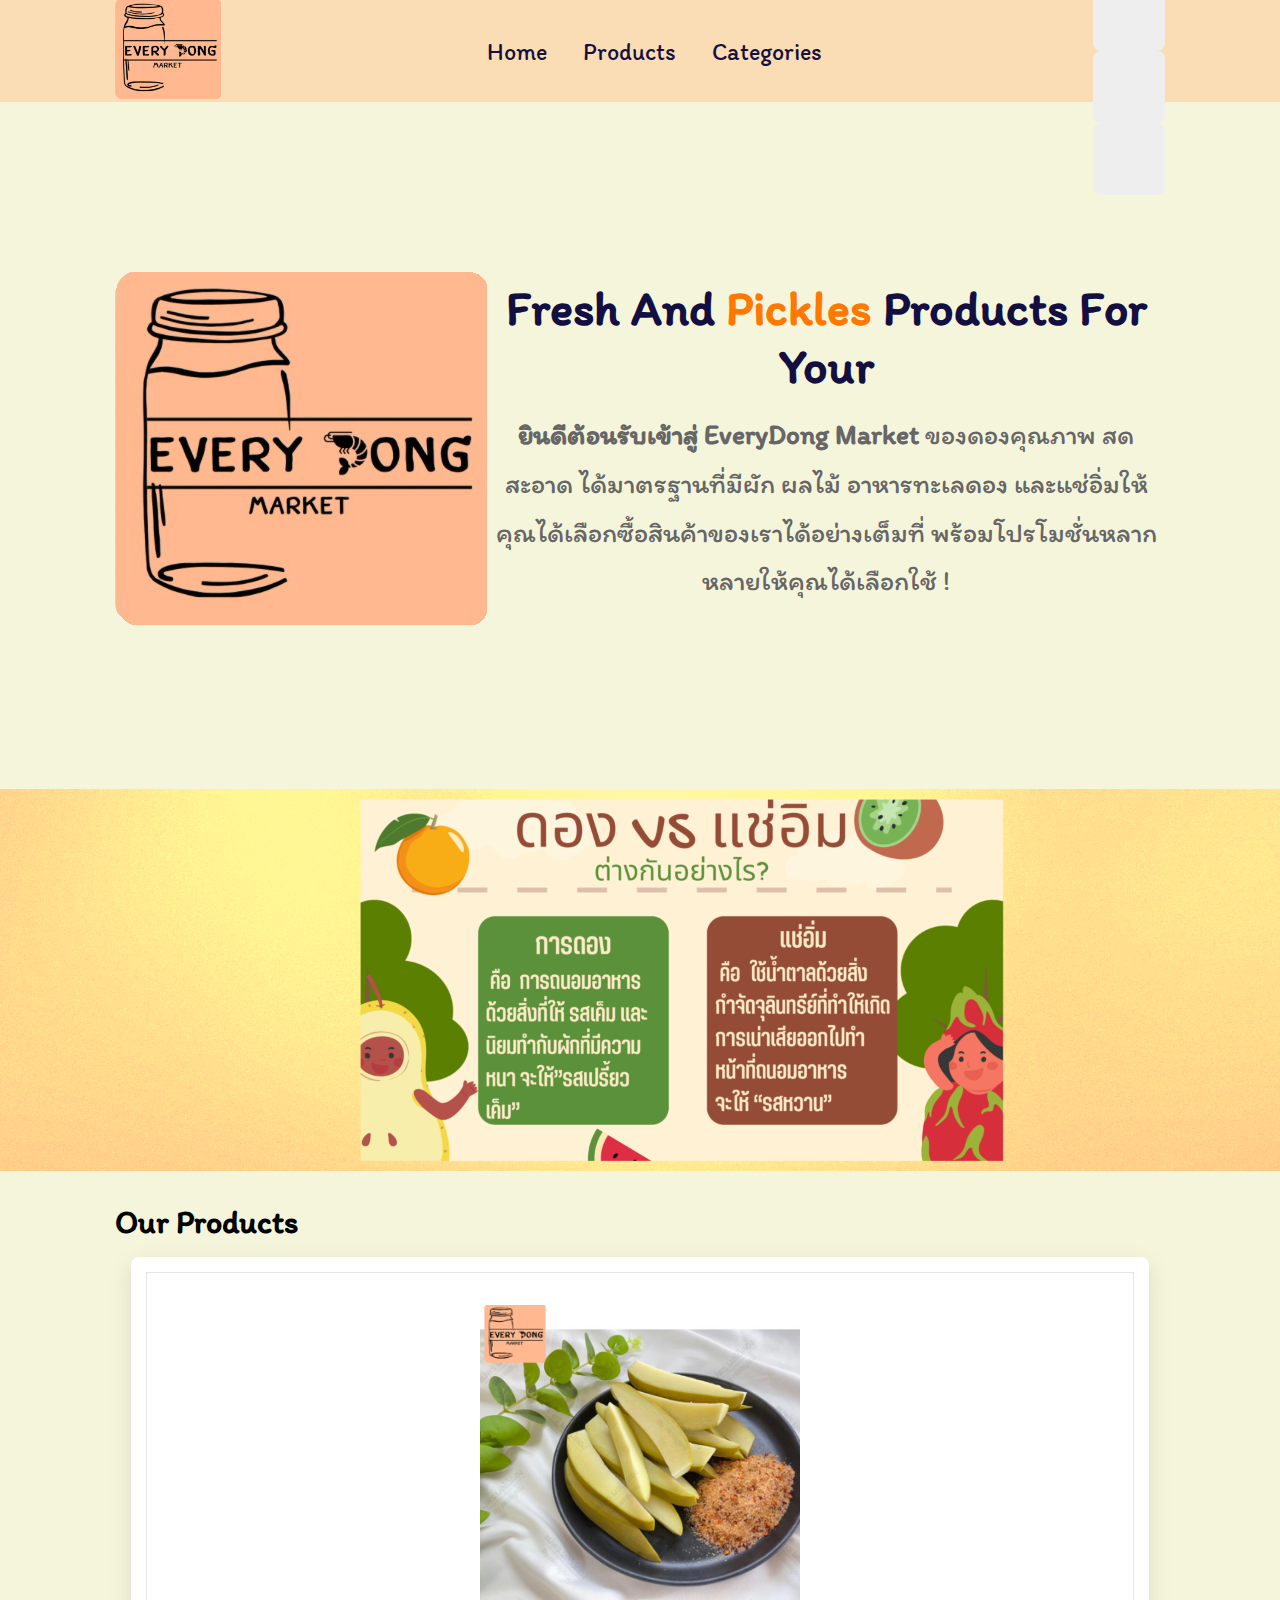
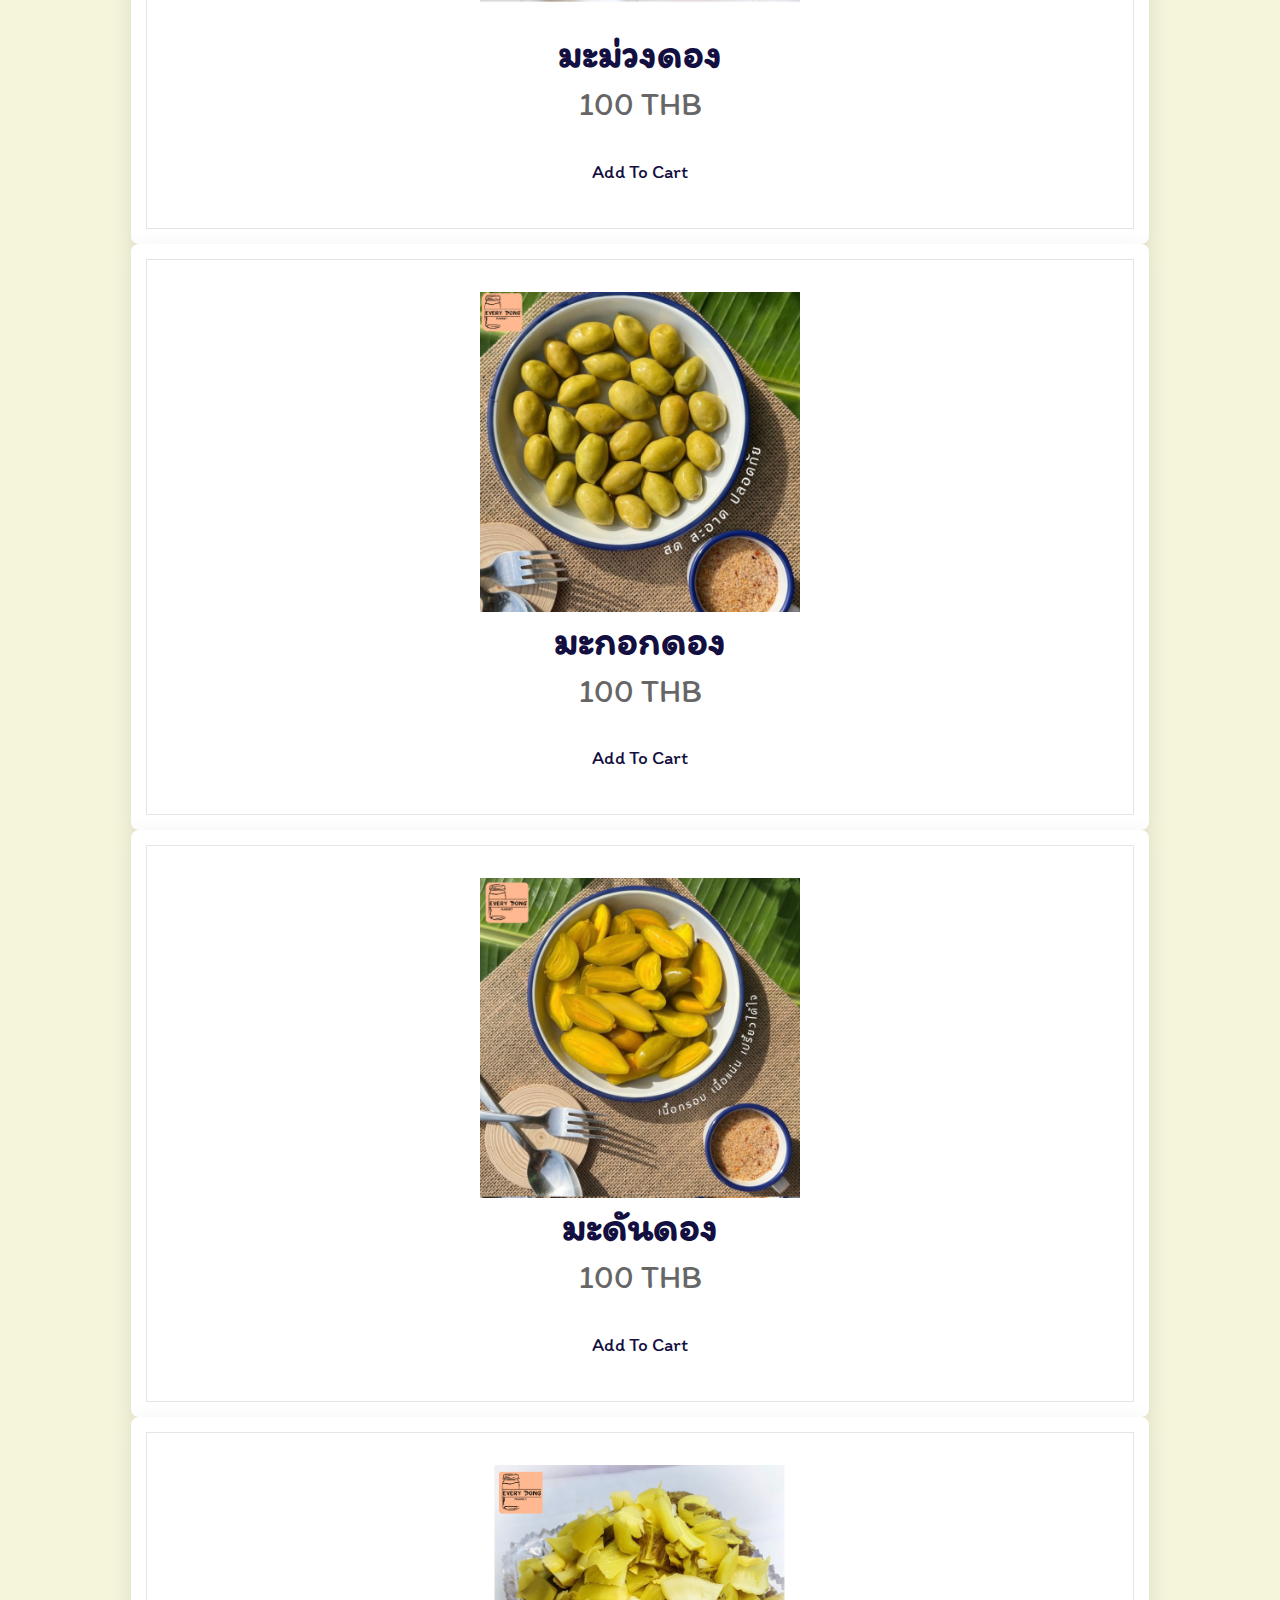
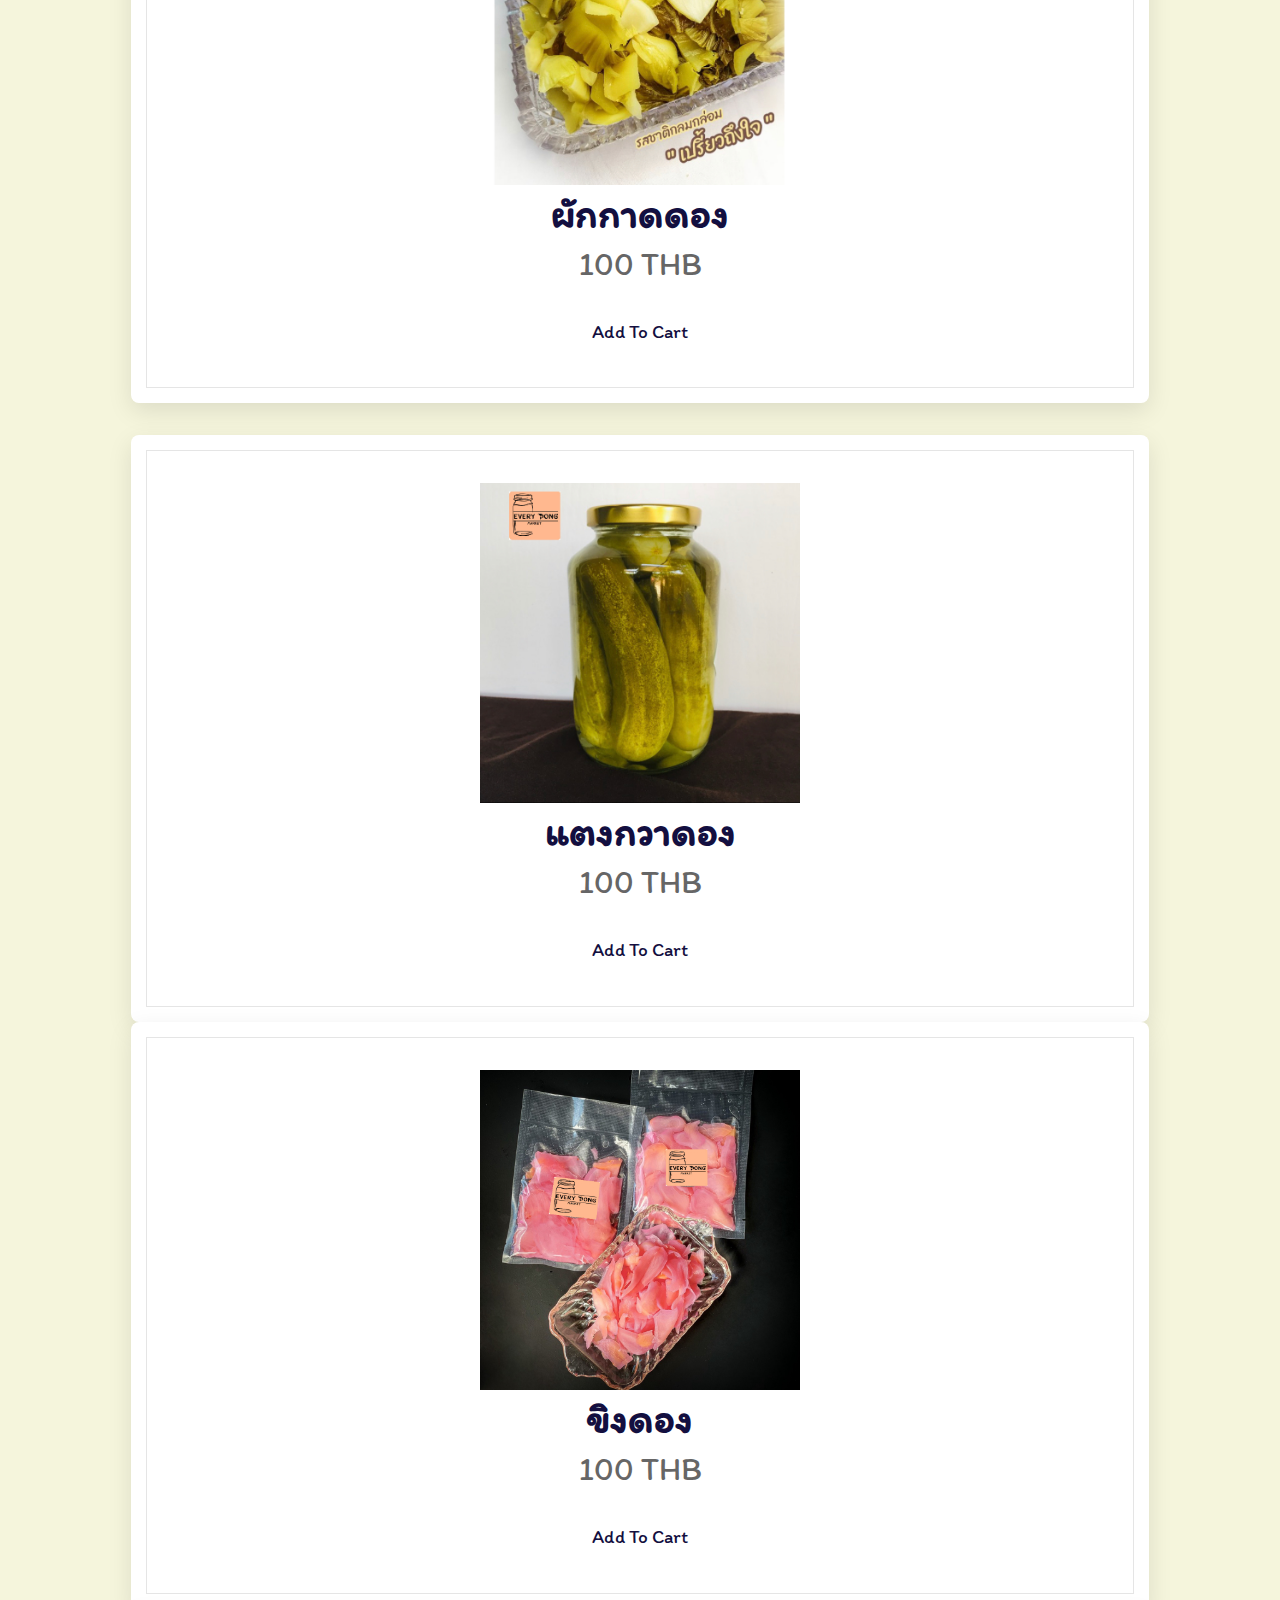
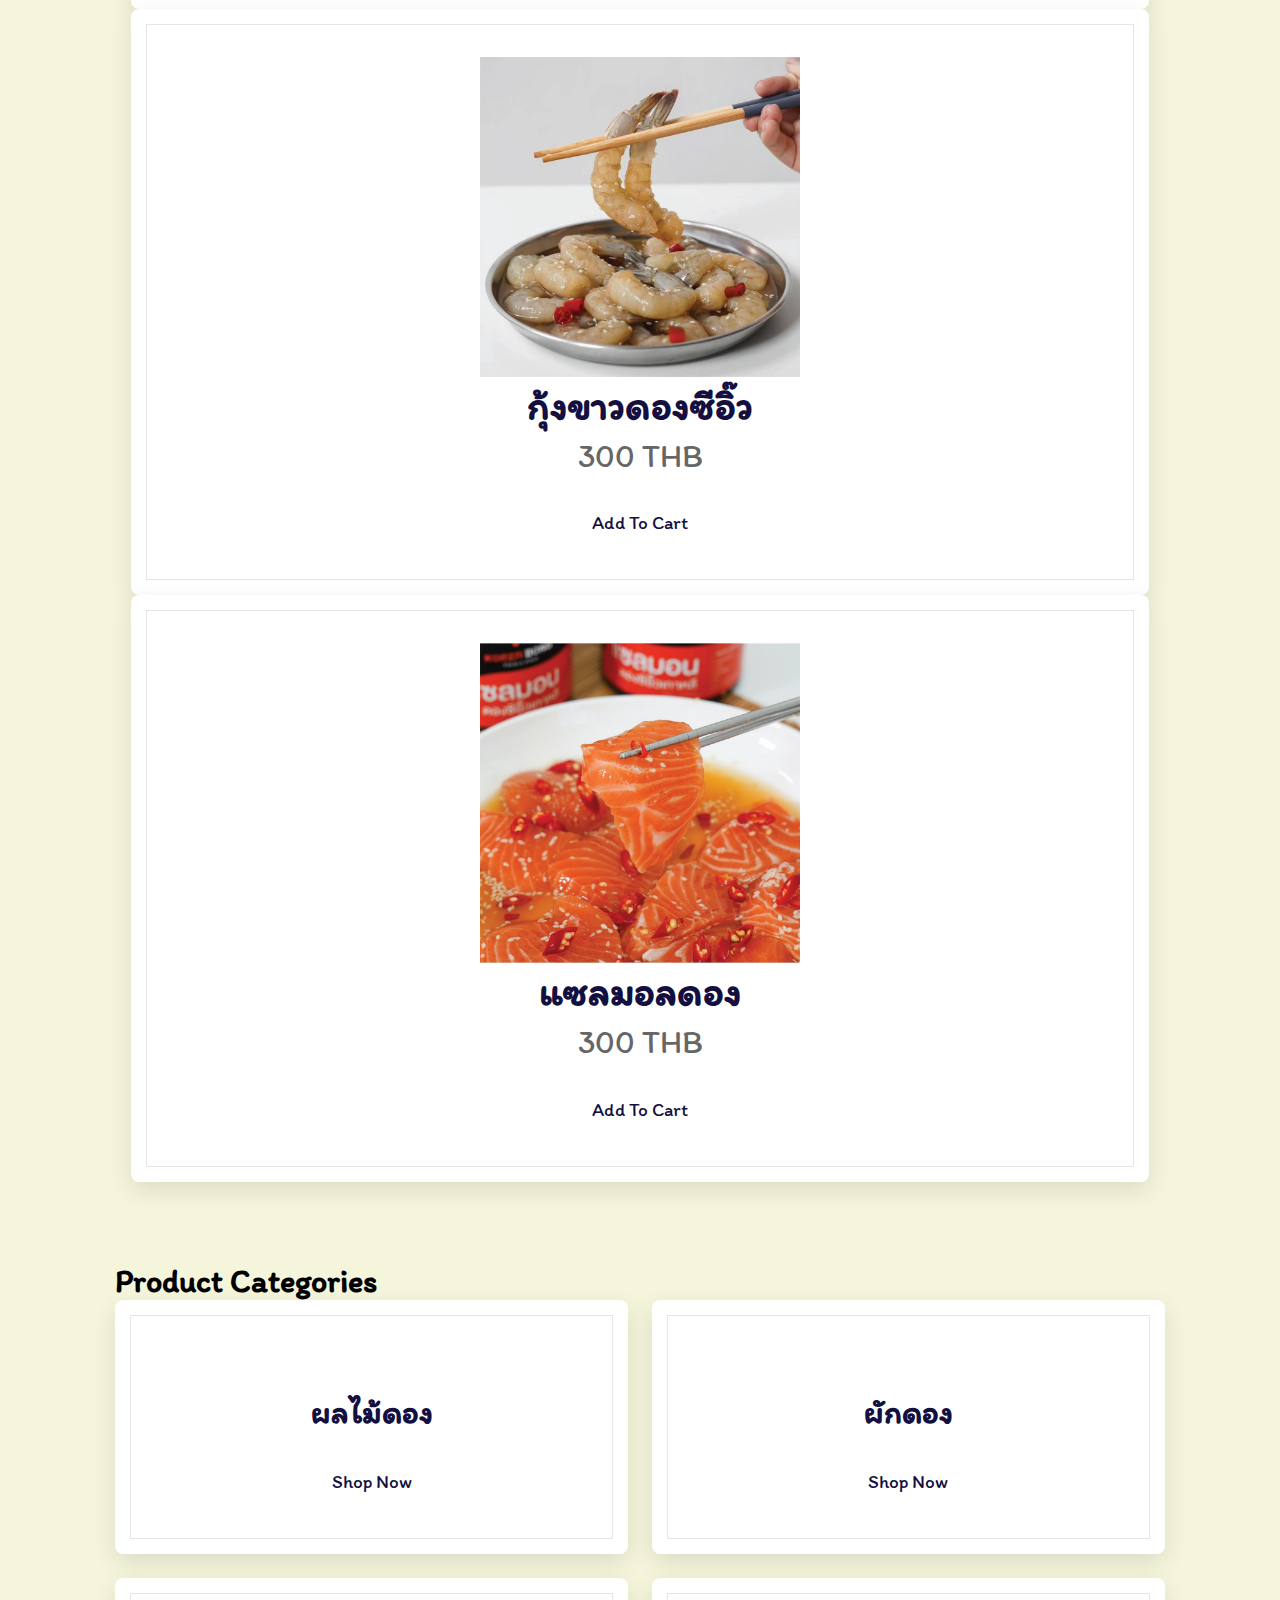
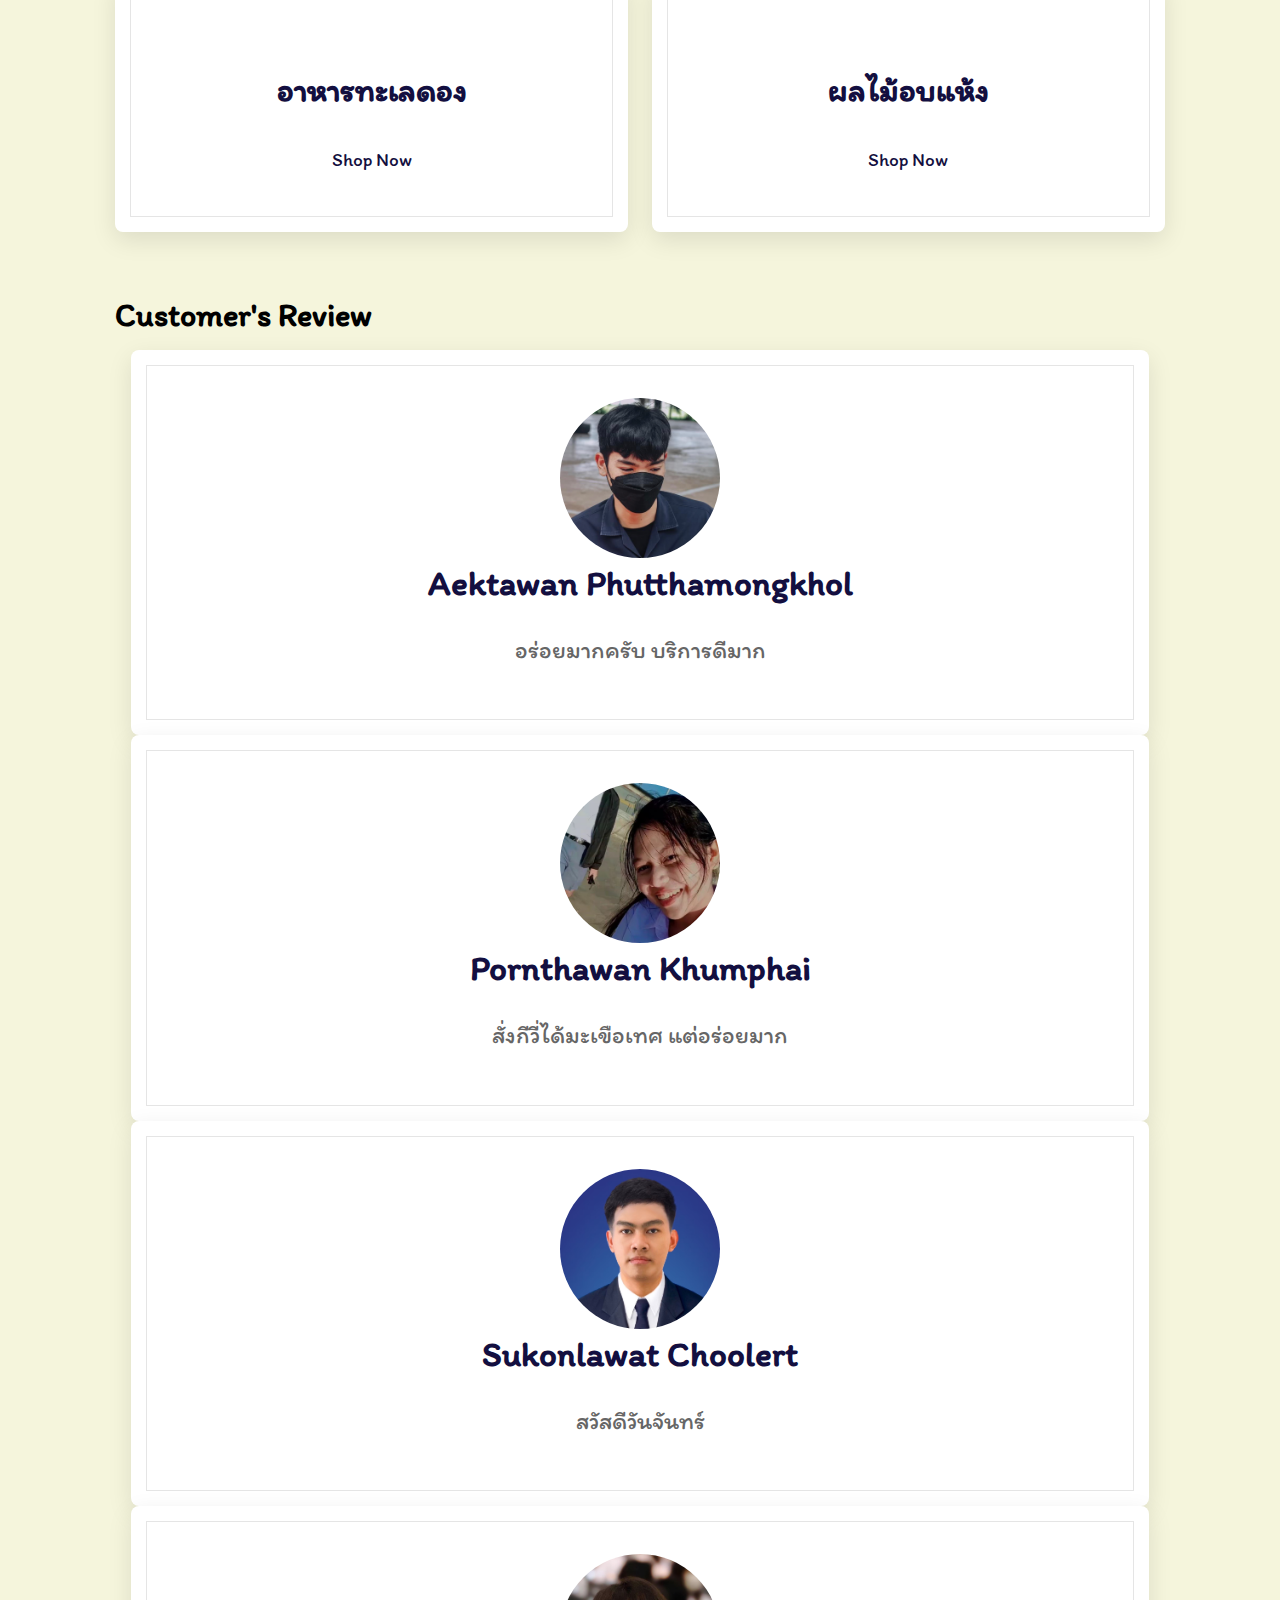
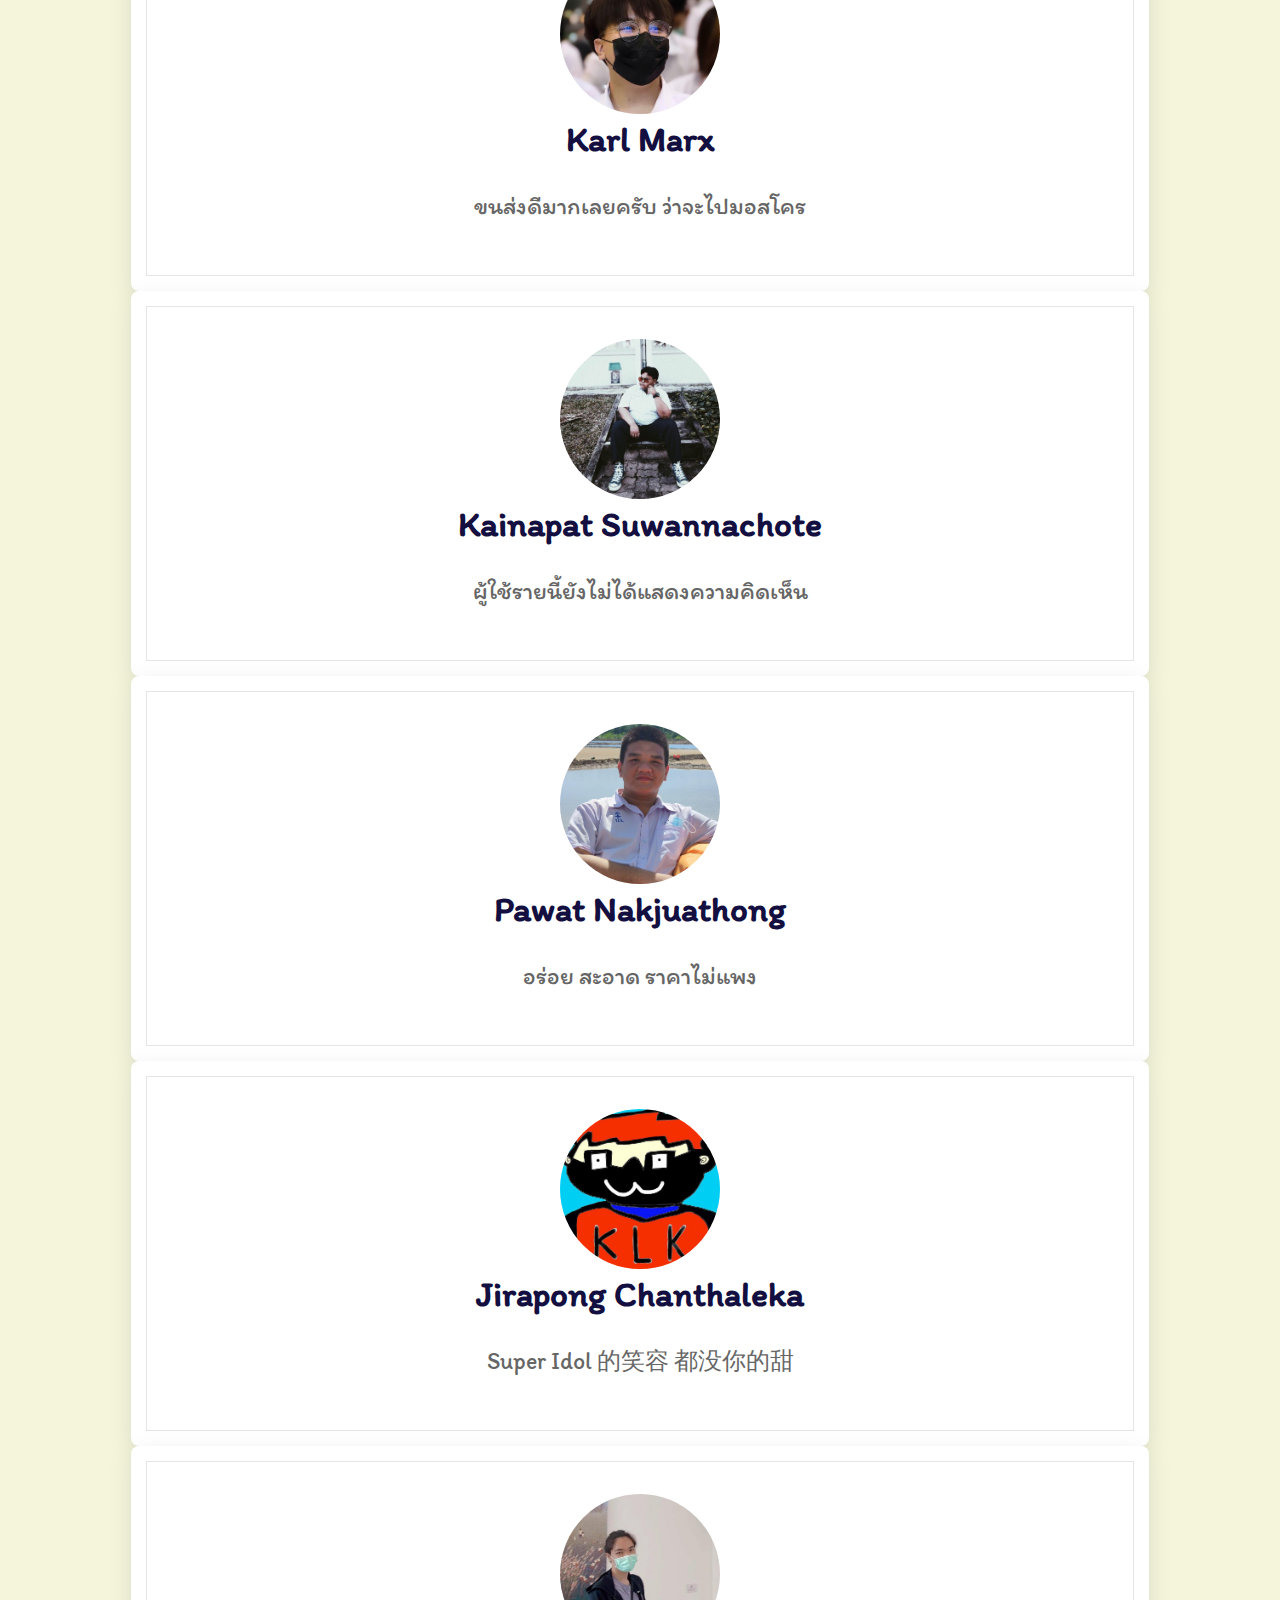
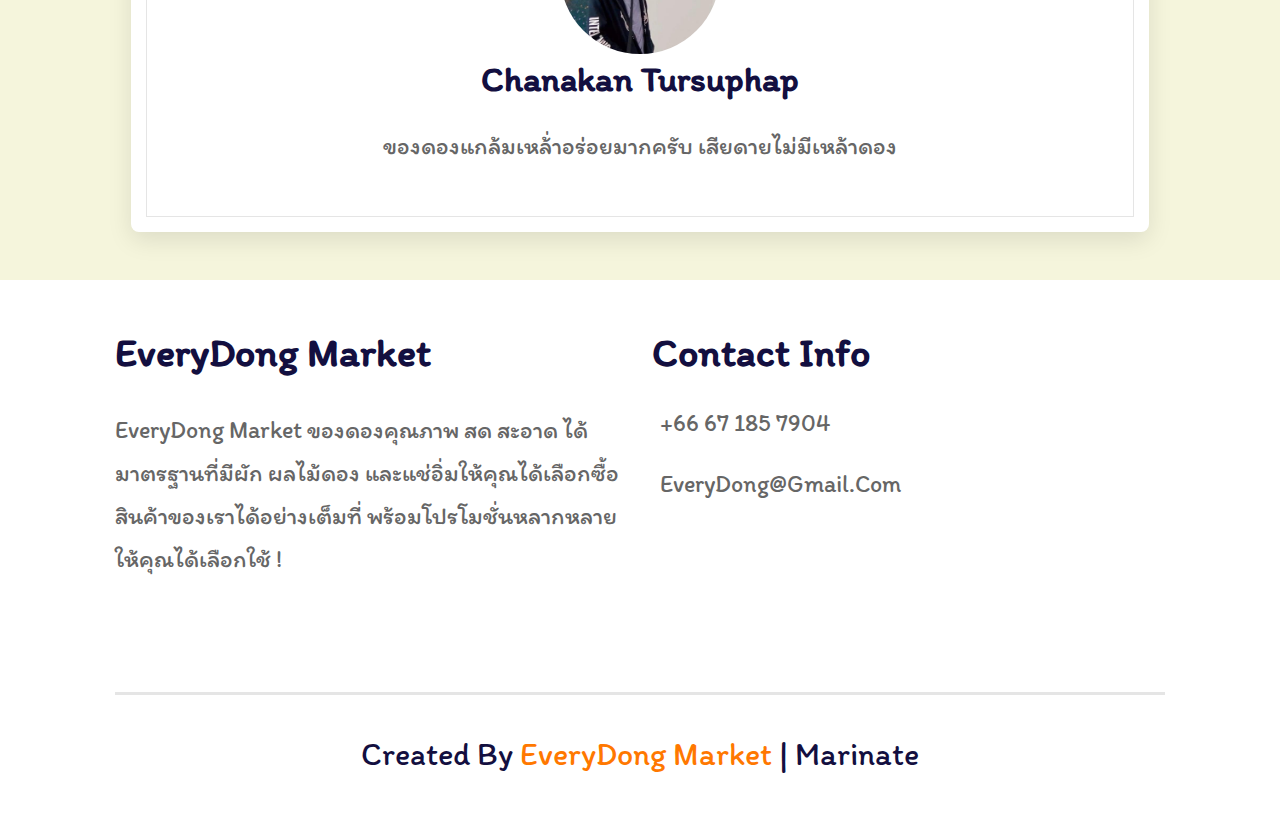
==== index.html @ 7a334ad2 "Add files via upload" ====
<!DOCTYPE html>
<html lang="en">

<head>
    <meta charset="UTF-8">
    <meta http-equiv="X-UA-Compatible" content="IE=edge">
    <meta name="viewport" content="width=device-width, initial-scale=1.0">
    <title>EveryDong</title>
    <link rel="stylesheet" href="https://unpkg.com/swiper@7/swiper-bundle.min.css" />
    <link rel="icon" href="image/logo.png" type="image/x-icon">

    <!--Font-->
    <link rel="preconnect" href="https://fonts.googleapis.com">
    <link rel="preconnect" href="https://fonts.gstatic.com" crossorigin>
    <link href="https://fonts.googleapis.com/css2?family=Itim&display=swap" rel="stylesheet">
    <link rel="stylesheet" href="https://cdnjs.cloudflare.com/ajax/libs/font-awesome/6.2.0/css/all.min.css"
        integrity="sha512-xh6O/CkQoPOWDdYTDqeRdPCVd1SpvCA9XXcUnZS2FmJNp1coAFzvtCN9BmamE+4aHK8yyUHUSCcJHgXloTyT2A=="
        crossorigin="anonymous" referrerpolicy="no-referrer" />


    <!--css-->
    <link rel="stylesheet" href="asset/mystyle.css" />
</head>

<body>

    <!--header-->
    <header class="header">
        <a href="index.html"><img src="image/logo.png" alt="Logo" height="100px"></a>
        <nav class="navbar">
            <a href="index.html">home</a>
            <a href="#products">products</a>
            <a href="#categories">categories</a>
        </nav>
        <div class="icons">
            <div class="fas fa-bars" id="menu-btn"></div>
            <div class="fas fa-search" id="search-btn"></div>
            <div class="fas fa-shopping-cart" id="cart-btn"></div>
            <div class="fas fa-user" id="login-btn"></div>
        </div>

        <form action="" class="search-form">
            <input type="search" id="search-box" placeholder="search here...">
            <label for="search-box" class="fas fa-search"></label>
        </form>

        <div class="shopping-cart">
            <div class="box">
                <i class="fas fa-trash"></i>
                <img src="image/cart-img-1.png" alt="">
                <div class="content">
                    <h3>ขิงดอง</h3>
                    <span class="price">100 THB</span>
                    <span class="quantity">qty : 1</span>
                </div>
            </div>
            <div class="box">
                <i class="fas fa-trash"></i>
                <img src="image/cart-img-2.png" alt="">
                <div class="content">
                    <h3>แซลมอนดอง</h3>
                    <span class="price">300 THB</span>
                    <span class="quantity">qty : 3</span>
                </div>
            </div>
            <div class="box">
                <i class="fas fa-trash"></i>
                <img src="image/cart-img-3.png" alt="">
                <div class="content">
                    <h3>ส้ม</h3>
                    <span class="price">100 THB</span>
                    <span class="quantity">qty : 2</span>
                </div>
            </div>
            <div class="total"> total : 1200 THB</div>
            <a href="checkout.html" class="btn modal" style="font-size: 1.5vw;">checkout</a>
        </div>

<!-- features section ends -->
        <form action="" class="login-form">
            <h3>login now</h3>
            <input type="email" placeholder="your email" class="box">
            <input type="password" placeholder="your password" class="box">
            <p>forget your password <a href="#">click here</a></p>
            <p>don't have an account <a href="#">create now</a></p>
            <input type="submit" value="login now" class="btn" style="font-size: 1.5vw;">
        </form>
    </header>

    <!-- header section ends -->

    <!-- home section starts  -->
    

    <section class="home" id="home">

        <div align="center">
            <a class="image featured" >
                <img src="image/logo.png" alt="" />
            </a>
        </div>
        <div class="content">
            <h3>fresh and <span>pickles</span> products for your</h3>
            <p><strong>ยินดีต้อนรับเข้าสู่ EveryDong Market</strong> ของดองคุณภาพ สด สะอาด ได้มาตรฐานที่มีผัก ผลไม้ อาหารทะเลดอง และแช่อิ่มให้คุณได้เลือกซื้อสินค้าของเราได้อย่างเต็มที่ พร้อมโปรโมชั่นหลากหลายให้คุณได้เลือกใช้ !</p> 
        
        </div>

        

    </section>
    <img class="banner1" src="image/banner1.PNG" alt="">

    
    
    <!-- home section ends -->

    <!-- products section starts  -->

    <section class="products" id="products">

        <h1 class="heading"> our <span>products</span> </h1>

        <div class="swiper product-slider">

            <div class="swiper-wrapper">

                <div class="swiper-slide box">
                    <img src="image/1_1.PNG" alt="">
                    <h3>มะม่วงดอง</h3>
                    <div class="price">100 THB</div>
                    <div class="stars">
                        <i class="fas fa-star"></i>
                        <i class="fas fa-star"></i>
                        <i class="fas fa-star"></i>
                        <i class="fas fa-star"></i>
                        <i class="fas fa-star-half-alt"></i>
                    </div>
                    <a href="#" class="btn" style="font-size: 1.5vw;">add to cart</a>
                </div>

                <div class="swiper-slide box">
                    <img src="image/1_5.PNG" alt="">
                    <h3>มะกอกดอง</h3>
                    <div class="price">100 THB </div>
                    <div class="stars">
                        <i class="fas fa-star"></i>
                        <i class="fas fa-star"></i>
                        <i class="fas fa-star"></i>
                        <i class="fas fa-star"></i>
                        <i class="fas fa-star-half-alt"></i>
                    </div>
                    <a href="#" class="btn" style="font-size: 1.5vw;">add to cart</a>
                </div>

                <div class="swiper-slide box">
                    <img src="image/1_6.PNG" alt="">
                    <h3>มะดันดอง</h3>
                    <div class="price"> 100 THB </div>
                    <div class="stars">
                        <i class="fas fa-star"></i>
                        <i class="fas fa-star"></i>
                        <i class="fas fa-star"></i>
                        <i class="fas fa-star"></i>
                        <i class="fas fa-star-half-alt"></i>
                    </div>
                    <a href="#" class="btn" style="font-size: 1.5vw;">add to cart</a>
                </div>

                <div class="swiper-slide box">
                    <img src="image/2_1.png" alt="">
                    <h3>ผักกาดดอง</h3>
                    <div class="price"> 100 THB </div>
                    <div class="stars">
                        <i class="fas fa-star"></i>
                        <i class="fas fa-star"></i>
                        <i class="fas fa-star"></i>
                        <i class="fas fa-star"></i>
                        <i class="fas fa-star-half-alt"></i>
                    </div>
                    <a href="#" class="btn" style="font-size: 1.5vw;">add to cart</a>
                </div>

            </div>

        </div>

        <div class="swiper product-slider">

            <div class="swiper-wrapper">

                <div class="swiper-slide box">
                    <img src="image/2_2.png" alt="">
                    <h3>แตงกวาดอง</h3>
                    <div class="price"> 100 THB </div>
                    <div class="stars">
                        <i class="fas fa-star"></i>
                        <i class="fas fa-star"></i>
                        <i class="fas fa-star"></i>
                        <i class="fas fa-star"></i>
                        <i class="fas fa-star-half-alt"></i>
                    </div>
                    <a href="#" class="btn" style="font-size: 1.5vw;">add to cart</a>
                </div>

                <div class="swiper-slide box">
                    <img src="image/2_4.png" alt="">
                    <h3>ขิงดอง</h3>
                    <div class="price"> 100 THB</div>
                    <div class="stars">
                        <i class="fas fa-star"></i>
                        <i class="fas fa-star"></i>
                        <i class="fas fa-star"></i>
                        <i class="fas fa-star"></i>
                        <i class="fas fa-star-half-alt"></i>
                    </div>
                    <a href="#" class="btn" style="font-size: 1.5vw;">add to cart</a>
                </div>

                <div class="swiper-slide box">
                    <img src="image/3_1.png" alt="">
                    <h3>กุ้งขาวดองซีอิ๊ว</h3>
                    <div class="price"> 300 THB </div>
                    <div class="stars">
                        <i class="fas fa-star"></i>
                        <i class="fas fa-star"></i>
                        <i class="fas fa-star"></i>
                        <i class="fas fa-star"></i>
                        <i class="fas fa-star-half-alt"></i>
                    </div>
                    <a href="#" class="btn" style="font-size: 1.5vw;">add to cart</a>
                </div>

                <div class="swiper-slide box">
                    <img src="image/3_2.png" alt="">
                    <h3>แซลมอลดอง</h3>
                    <div class="price"> 300 THB </div>
                    <div class="stars">
                        <i class="fas fa-star"></i>
                        <i class="fas fa-star"></i>
                        <i class="fas fa-star"></i>
                        <i class="fas fa-star"></i>
                        <i class="fas fa-star-half-alt"></i>
                    </div>
                    <a href="#" class="btn" style="font-size: 1.5vw;">add to cart</a>
                </div>

            </div>

        </div>


    </section>
    <!-- products section ends -->

    <!-- categories section starts  -->

    <section class="categories" id="categories">

        <h1 class="heading"> product <span>categories</span> </h1>

        <div class="box-container">

            <div class="box">
                <img src="image/cat-1.png" alt="">
                <h3>ผลไม้ดอง</h3>
                <a href="pickled fruit.html" class="btn" style="font-size: 1.5vw;">shop now</a>
            </div>

            <div class="box">
                <img src="image/cat-2.png" alt="">
                <h3>ผักดอง</h3>
                <a href="picklesss.html" class="btn" style="font-size: 1.5vw;">shop now</a>
            </div>

            <div class="box">
                <img src="image/cat-3.png" alt="">
                <h3>อาหารทะเลดอง</h3>
                <a href="seafood.html" class="btn" style="font-size: 1.5vw;">shop now</a>
            </div>

            <div class="box">
                <img src="image/cat-4.png" alt="">
                <h3>ผลไม้อบแห้ง</h3>
                <a href="dried fruit.html" class="btn" style="font-size: 1.5vw;">shop now</a>
            </div>

        </div>

    </section>
    <!-- review section starts  -->

<section class="review" id="review">

    <h1 class="heading"> customer's <span>review</span> </h1>

    <div class="swiper review-slider">

        <div class="swiper-wrapper">

            <div class="swiper-slide box">
                <img src="image/aekta.PNG" alt="">
                <h3>Aektawan Phutthamongkhol</h3>
                <p>อร่อยมากครับ บริการดีมาก</p>
                
                <div class="stars">
                    <i class="fas fa-star"></i>
                    <i class="fas fa-star"></i>
                    <i class="fas fa-star"></i>
                    <i class="fas fa-star"></i>
                    <i class="fas fa-star"></i>
                </div>
            </div>

            <div class="swiper-slide box">
                <img src="image/porntha.PNG" alt="">
                <h3>Pornthawan Khumphai</h3>
                <p>สั่งกีวี่ได้มะเขือเทศ แต่อร่อยมาก</p>
                
                <div class="stars">
                    <i class="fas fa-star"></i>
                    <i class="fas fa-star"></i>
                    <i class="fas fa-star"></i>
                    <i class="fas fa-star"></i>
                    <i class="fas fa-star-half-alt"></i>
                </div>
            </div>

            <div class="swiper-slide box">
                <img src="image/sukon.PNG" alt="">
                <h3>Sukonlawat Choolert</h3>
                <p>สวัสดีวันจันทร์</p>
                
                <div class="stars">
                    <i class="fas fa-star"></i>
                    <i class="fas fa-star"></i>
                    <i class="fas fa-star"></i>
                    <i class="fas fa-star"></i>
                    <i class="fas fa-star-half-alt"></i>
                </div>
            </div>

            <div class="swiper-slide box">
                <img src="image/first.PNG" alt="">
                <h3>Karl Marx</h3>
                <p>ขนส่งดีมากเลยครับ ว่าจะไปมอสโคร</p>
                
                <div class="stars">
                    <i class="fas fa-star"></i>
                    <i class="fas fa-star"></i>
                    <i class="fas fa-star"></i>
                    <i class="fas fa-star"></i>
                    <i class="fas fa-star-half-alt"></i>
                </div>
            </div>

            <div class="swiper-slide box">
                <img src="image/guy.PNG" alt="">
                <h3>Kainapat Suwannachote</h3>
                <p>ผู้ใช้รายนี้ยังไม่ได้แสดงความคิดเห็น</p>
                
                <div class="stars">
                    <i class="fas fa-star"></i>
                    <i class="fas fa-star"></i>
                    <i class="fas fa-star"></i>
                    <i class="fas fa-star"></i>
                    <i class="fas fa-star-half-alt"></i>
                </div>
            </div>
            <div class="swiper-slide box">
                <img src="image/meeeen.PNG" alt="">
                <h3>Pawat Nakjuathong</h3>
                <p>อร่อย สะอาด ราคาไม่แพง </p>
                
                <div class="stars">
                    <i class="fas fa-star"></i>
                    <i class="fas fa-star"></i>
                    <i class="fas fa-star"></i>
                    <i class="fas fa-star"></i>
                    <i class="fas fa-star-half-alt"></i>
                </div>
            </div>
            
            

            <div class="swiper-slide box">
                <img src="image/klk.PNG" alt="">
                <h3>Jirapong Chanthaleka</h3>
                <p>Super idol 的笑容 都没你的甜</p>
                
                <div class="stars">
                    <i class="fas fa-star"></i>
                    <i class="fas fa-star"></i>
                    <i class="fas fa-star"></i>
                    <i class="fas fa-star"></i>
                    <i class="fas fa-star"></i>
                </div>
            </div>
            
            <div class="swiper-slide box">
                <img src="image/pond.PNG" alt="">
                <h3>Chanakan Tursuphap</h3>
                <p>ของดองแกล้มเหล้่าอร่อยมากครับ เสียดายไม่มีเหล้าดอง</p>
                
                <div class="stars">
                    <i class="fas fa-star"></i>
                    <i class="fas fa-star"></i>
                    <i class="fas fa-star"></i>
                    <i class="fas fa-star"></i>
                    <i class="fas fa-star"></i>
                </div>
            </div>

            
            

        </div>

    </div>

</section>

<!-- review section ends -->

    <!-- footer section starts  -->

    <section class="footer">

        <div class="box-container">

            <div class="box">
                <h3> EveryDong Market <i class="fas fa-shopping-basket"></i> </h3>
                <p>EveryDong Market ของดองคุณภาพ สด สะอาด ได้มาตรฐานที่มีผัก ผลไม้ดอง และแช่อิ่มให้คุณได้เลือกซื้อสินค้าของเราได้อย่างเต็มที่ พร้อมโปรโมชั่นหลากหลายให้คุณได้เลือกใช้ !</p>
                <div class="share">
                    <a href="#" class="fab fa-facebook-f"></a>
                    <a href="#" class="fab fa-instagram"></a>
                </div>
            </div>

            <div class="box">
                <h3>contact info</h3>
                <a href="#" class="links"> <i class="fas fa-phone"></i> +66 67 185 7904 </a>
                <a href="#" class="links"> <i class="fas fa-envelope"></i> EveryDong@gmail.com </a>
            </div>

        </div>

        <div class="credit"> created by <span> EveryDong Market </span> | marinate </div>

    </section>

    <!-- footer section ends -->

    <script src="https://unpkg.com/swiper@7/swiper-bundle.min.js"></script>
    <!--custom js file link-->
    <script src="asset/script.js"></script>

</body>

</html>
---- asset/mystyle.css ----
@import url('https://fonts.googleapis.com/css2?family=Itim&display=swap');

:root{
    --orange:#ff7800;
    --black:#130f40;
    --light-color:#666;
    --box-shadow:0 .5rem 1.5rem rgba(0,0,0,.1);
    --border:.2rem solid rgba(0,0,0,.1);
    --outline:.1rem solid rgba(0,0,0,.1);
    --outline-hover:.2rem solid var(--black);
}

* {
    font-family: 'Itim', cursive;
    margin: 0;
    padding: 0;
    box-sizing: border-box;
    outline: none;
    border: none;
    text-decoration: none;
    text-transform: capitalize;
    transition: all .2s linear;
    -ms-overflow-style: none;
    scrollbar-width: none;
    
}


/* body */
body {
    background: beige;
}
/* button */
.btn{
    margin-top: 1rem;
    display: inline-block;
    padding: .8rem 3rem;
    font-size: .5rem;
    border: var(--black);
    border-radius: 5rem;
    cursor: pointer;
    color: var(--black);
    background: none;

}

.btn:hover{
    background: var(--orange);
    color: #fff;
}

section{
    padding:2rem 9%;
}

.header {
    position: fixed;
    top: 0;
    left: 0;
    right: 0;
    z-index: 1000;
    display: flex;
    align-items: center;
    justify-content: space-between;
    padding: 2rem 9%;
    background: rgb(250, 221, 180);
    box-shadow: gray;
    height: 8vw;
    
}

.header .logo {
    font-size: 28px;
    font-weight: bolder;
    color:var(--black) ;
}

.header .logo i {
    color: var(--orange);
}

.header .navbar a {
    font-size: 24px;
    margin: 0 1rem;
    color: var(--black)
}

.header .navbar a:hover {
    color: var(--orange);
}

.header .icons div{
    height: 4.5rem;
    width: 4.5rem; 
    line-height: 4.5rem;
    border-radius: .5rem;
    background: #eee;
    color:var(--black);
    font-size: 2rem;
    margin-left: .3rem;
    cursor: pointer;
    text-align: center;
}

.header .icons div:hover{
    background: var(--orange);
    color:#fff;
}

.header .search-form {
    position: absolute;
    top: 110%;
    right: -110%;
    max-width: 50rem;
    height: 5rem;
    background: #fff;
    border-radius: .5rem;
    overflow: hidden;
    display: flex;
    align-items: center;
    box-shadow: var(--box-shadow);
}

.header .search-form input{
    height: 100%;
    width: 100%;
    background: none;
    text-transform: none;
    font-size: 1.6rem;
    color: var(--black);
    padding:0 1.5rem;
}

.header .search-form label{
    font-size: 2.2rem;
    padding-right: 1.5rem;
    color: var(--black);
    cursor: pointer;
}

.header .search-form.active{
    right:2rem;
    transition: .4s linear;
}

.header .shopping-cart{
    position: absolute;
    top: 110%;
    right: 110%;
    padding: 1rem;
    border-radius: .5rem;
    box-shadow: var(--box-shadow);
    width:30rem ;
    background: #fff;
    overflow: scroll;
    height: 35vw;
}

.header .shopping-cart.active{
    right: 2rem;
    transition: .4s linear;
    overflow: scroll;
}

.header .shopping-cart .box {
    display: flex;
    align-items: center;
    gap: 1rem;
    position: relative;
    margin: 1rem 0;
}

.header .shopping-cart .box img{
    height: 10rem;
}

.header .shopping-cart .box .fa-trash{
    font-size: 2rem;
    position: absolute;
    top: 50%;
    right: 2rem;
    cursor: pointer;
    color: var(--light-color);
    transform: translateY(-50%);
}

.header .shopping-cart .box .fa-trash:hover{
    color: var(--orange);
}

.header .shopping-cart .box .content h3{
    color: var(--black);
    font-size: 1.7rem;
    padding-bottom: 1rem;
}

.header .shopping-cart .box .content span {
    color: var(--light-color);
    font-size: 1.6rem;
    padding-bottom: 1rem;
}

.header .shopping-cart .box .content .quantity{
    padding-left: 1rem;
}

.header .shopping-cart .total{
    font-size: 2.5rem;
    padding: 1rem 0;
    text-align: center;
    color: var(--black);
   
}

.header .shopping-cart .btn{
    display: block;
    text-align: center;
    margin: 1rem 0;
    
}

.header .login-form{
    position: absolute;
    top:110%; right:-110%;
    width:35rem;
    box-shadow: var(--box-shadow);
    padding:2rem;
    border-radius: .5rem;
    background: #fff;
    text-align: center;
}

.header .login-form.active{
    right:2rem;
    transition: .4s linear;
}

.header .login-form h3{
    font-size: 2.5rem;
    text-transform: uppercase;
    color: var(--black);
}

.header .login-form .box{
    width: 100%;
    margin:.7rem 0;
    background:#eee;
    border-radius: .5rem;
    padding:1rem;
    font-size: 1.6rem;
    color:var(--black);
    text-transform: none;
}

.header .login-form p{
    font-size: 1.4rem;
    padding:.5rem 0;
    color:var(--light-color);
}

.header .login-form p a{
    color:var(--orange);
    text-decoration: underline;
}

.banner1 {
    display: flex;
    margin: auto;
    align-items: center;
    width: 100%;
}



.home{
    display: flex;
    align-items: center;
    justify-content: center;
    background: url(../image/banner-bg.webp) no-repeat;
    background-position: center;
    background-size: cover;
    padding-top: 17rem;
    padding-bottom: 10rem;
}

.home .content{
    text-align: center;
    width:60rem;
}

.home .content h3{
    color:var(--black);
    font-size: 3rem;
}

.home .content h3 span{
    color:var(--orange);
}

.home .content p{
    color:var(--light-color);
    font-size: 1.7rem;
    padding:1rem 0;
    line-height: 1.8;
}
.products .product-slider{
    padding:1rem;
}

.products .product-slider:first-child{
    margin-bottom: 2rem;
}

.products .product-slider .box{
    background: #fff;
    border-radius: .5rem;
    text-align: center;
    padding:3rem 2rem;
    outline-offset: -1rem;
    outline: var(--outline);
    box-shadow: var(--box-shadow);
    transition: .2s linear;
}

.products .product-slider .box:hover{
    outline-offset: 0rem;
    outline: var(--outline-hover);
}

.products .product-slider .box img{
    height:20rem;
}

.products .product-slider .box h3{
    font-size: 2.5rem;
    color:var(--black);
}

.products .product-slider .box .price{
    font-size: 2rem;
    color:var(--light-color);
    padding:.5rem 0;
    
}

.products .product-slider .box .stars i{
    font-size: 1.7rem;
    color:var(--orange);
    padding:.5rem 0;
}

.categories .box-container{
    display: grid;
    grid-template-columns: repeat(auto-fit, minmax(26rem, 1fr));
    gap:1.5rem;
}

.categories .box-container .box{
    padding:3rem 2rem;
    border-radius: .5rem;
    background:#fff;
    box-shadow: var(--box-shadow);
    outline:var(--outline);
    outline-offset: -1rem;
    text-align: center;
}

.categories .box-container .box:hover{
    outline:var(--outline-hover);
    outline-offset: 0rem;
}

.categories .box-container .box img{
    margin:1rem 0;
    height:15rem;
}

.categories .box-container .box h3{
   font-size: 2rem;
   color:var(--black);
   line-height: 1.8;
}

.categories .box-container .box p{
    font-size: 1.7rem;
    color:var(--light-color);
    line-height: 1.8;
    padding:1rem 0;
}

/* footer */
.footer{
    background: #fff;
}

.footer .box-container{
    display: grid;
    grid-template-columns: repeat(auto-fit, minmax(25rem, 1fr));
    gap:1.5rem;
}

.footer .box-container .box h3{
    font-size: 2.5rem;
    color:var(--black);
    padding:1rem 0;
}

.footer .box-container .box h3 i{
    color:var(--orange);
}

.footer .box-container .box .links{
    display: block;
    font-size: 1.5rem;
    color:var(--light-color);
    padding:1rem 0;
}

.footer .box-container .box .links i{
    color:var(--orange);
    padding-right: .5rem;
}

.footer .box-container .box .links:hover i{
    padding-right: 2rem;
}


.footer .box-container .box p{
    line-height: 1.8;
    font-size: 1.5rem;
    color:var(--light-color);
    padding:1rem 0;
}

.footer .box-container .box .share a{
    height:4rem;
    width:4rem;
    line-height:4rem;
    border-radius: .5rem;
    font-size: 2rem;
    color:var(--black);
    margin-right: .2rem;
    background: #eee;
    text-align: center;
}

.footer .box-container .box .share a:hover{
    background: var(--orange);
    color: #fff;
}

.footer .box-container .box .email{
    width: 100%;
    margin:.7rem 0;
    padding:1rem;
    border-radius: .5rem;
    background: #eee;
    font-size: 1.6rem;
    color:var(--black);
    text-transform: none;
}

.footer .box-container .box .payment-img{
    margin-top: 2rem;
    height: 3rem;
    display: block;
}

.footer .credit{
    text-align: center;
    margin-top: 2rem;
    padding:1rem;
    padding-top: 2.5rem;
    font-size: 2rem;
    color:var(--black);
    border-top: var(--border);
}

.footer .credit span{
    color:var(--orange);
}


.review .review-slider{
    padding:1rem;
}

.review .review-slider .box{
    background: #fff;
    border-radius: .5rem;
    text-align: center;
    padding:3rem 2rem;
    outline-offset: -1rem;
    outline: var(--outline);
    box-shadow: var(--box-shadow);
    transition: .2s linear;
}

.review .review-slider .box:hover{
    outline:var(--outline-hover);
    outline-offset: 0rem;
}

.review .review-slider .box img{
    height:10rem;
    width:10rem;
    border-radius: 50%;
}

.review .review-slider .box p{
    padding:1rem 0;
    line-height: 1.8;
    color:var(--light-color);
    font-size: 1.5rem;
}

.review .review-slider .box h3{
    padding-bottom: .5rem;
    color:var(--black);
    font-size: 2.2rem;
}

.review .review-slider .box .stars i{
    color:var(--orange);
    font-size: 1.7rem;
}




/* media queries  */

@media (max-width:991px){

    html{
        font-size: 55%;
    }

    .header{
        padding:2rem;
    }

    section{
        padding:2rem;
    }

}

@media (max-width:768px){

    #menu-btn{
        display: inline-block;
    }

    .header .search-form{
        width:90%;
    }

    .header .navbar{
        position: absolute;
        top:110%; right:-110%;
        width:30rem;
        box-shadow: var(--box-shadow);
        border-radius: .5rem;
        background: #fff;
    }

    .header .navbar.active{
        right:2rem;
        transition: .4s linear;
    }

    .header .navbar a{
        font-size: 2rem;
        margin:2rem 2.5rem;
        display: block;
    }

}

@media (max-width:450px){

    html{
        font-size: 50%;
    }

    .heading{
        font-size: 2.5rem;
    }

    .footer{
        text-align: center;
    }

    .footer .box-container .box .payment-img{
        margin: 2rem auto;
    }

}
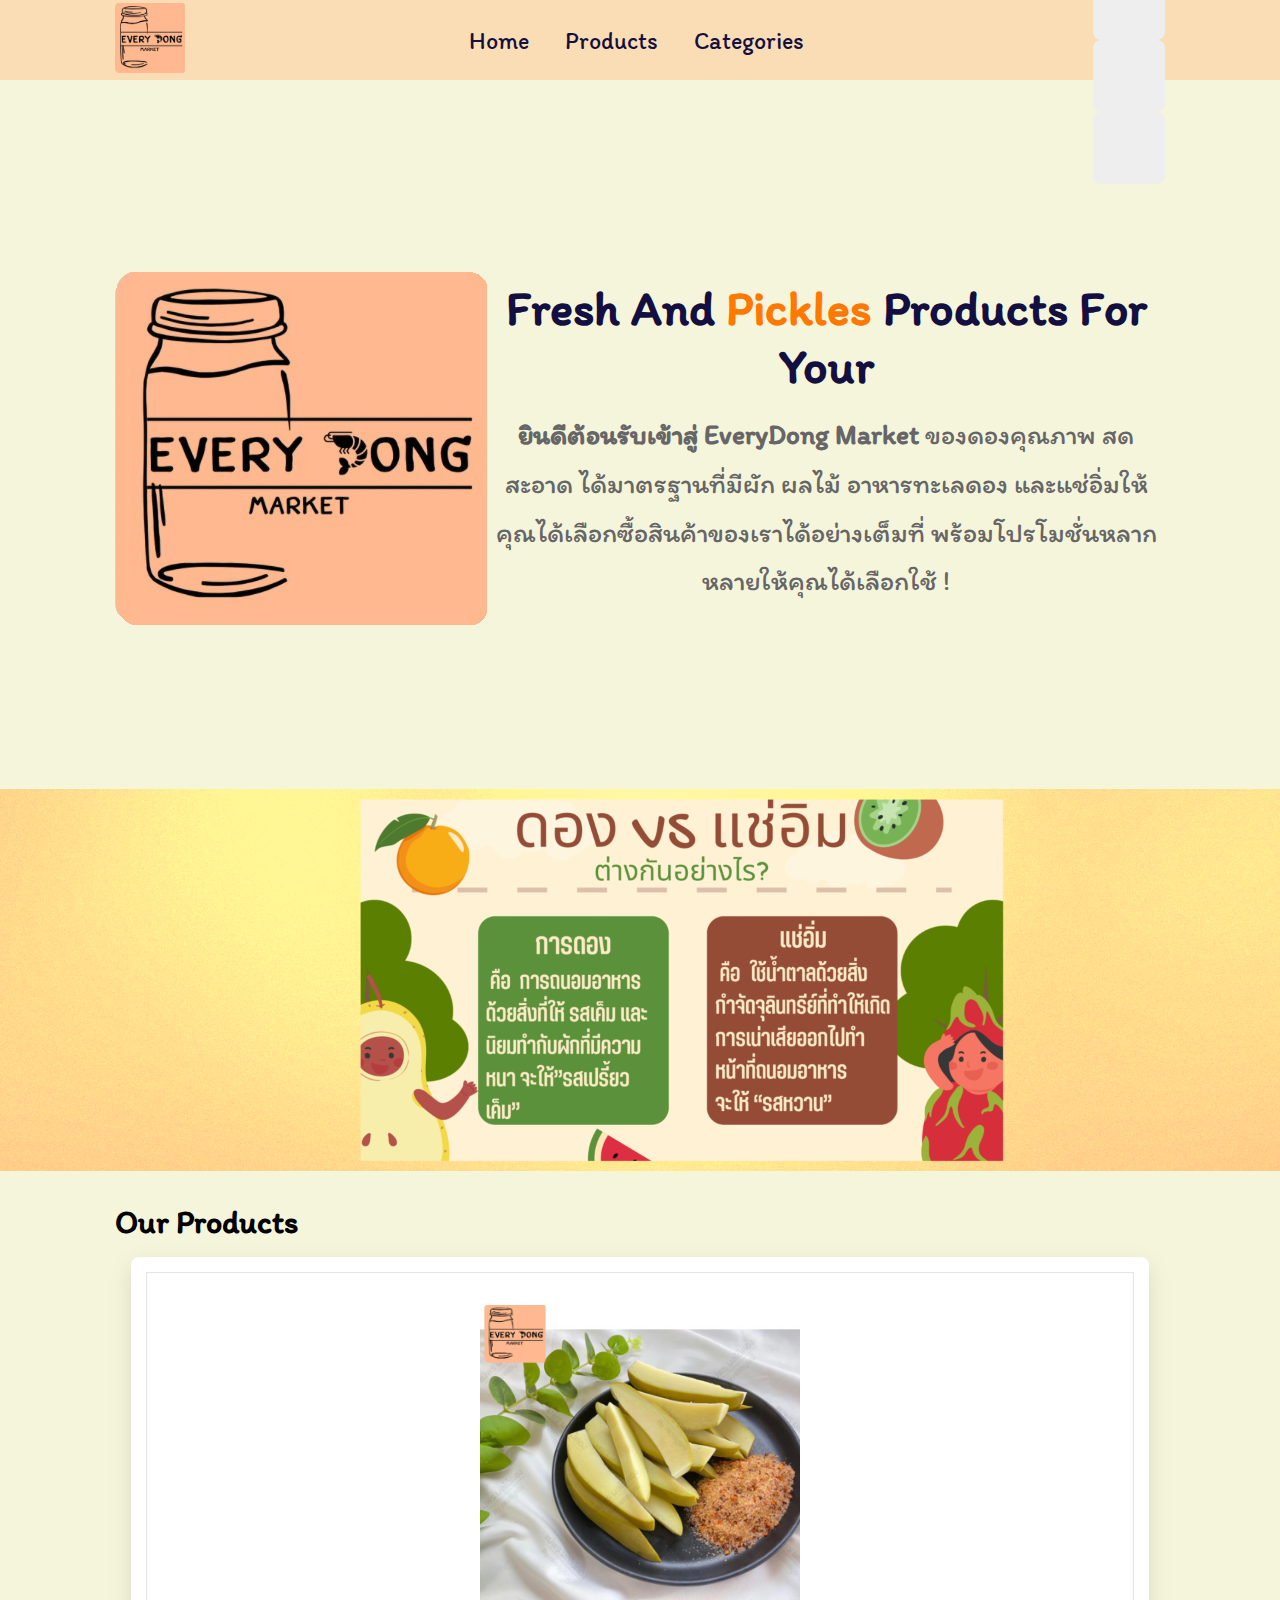
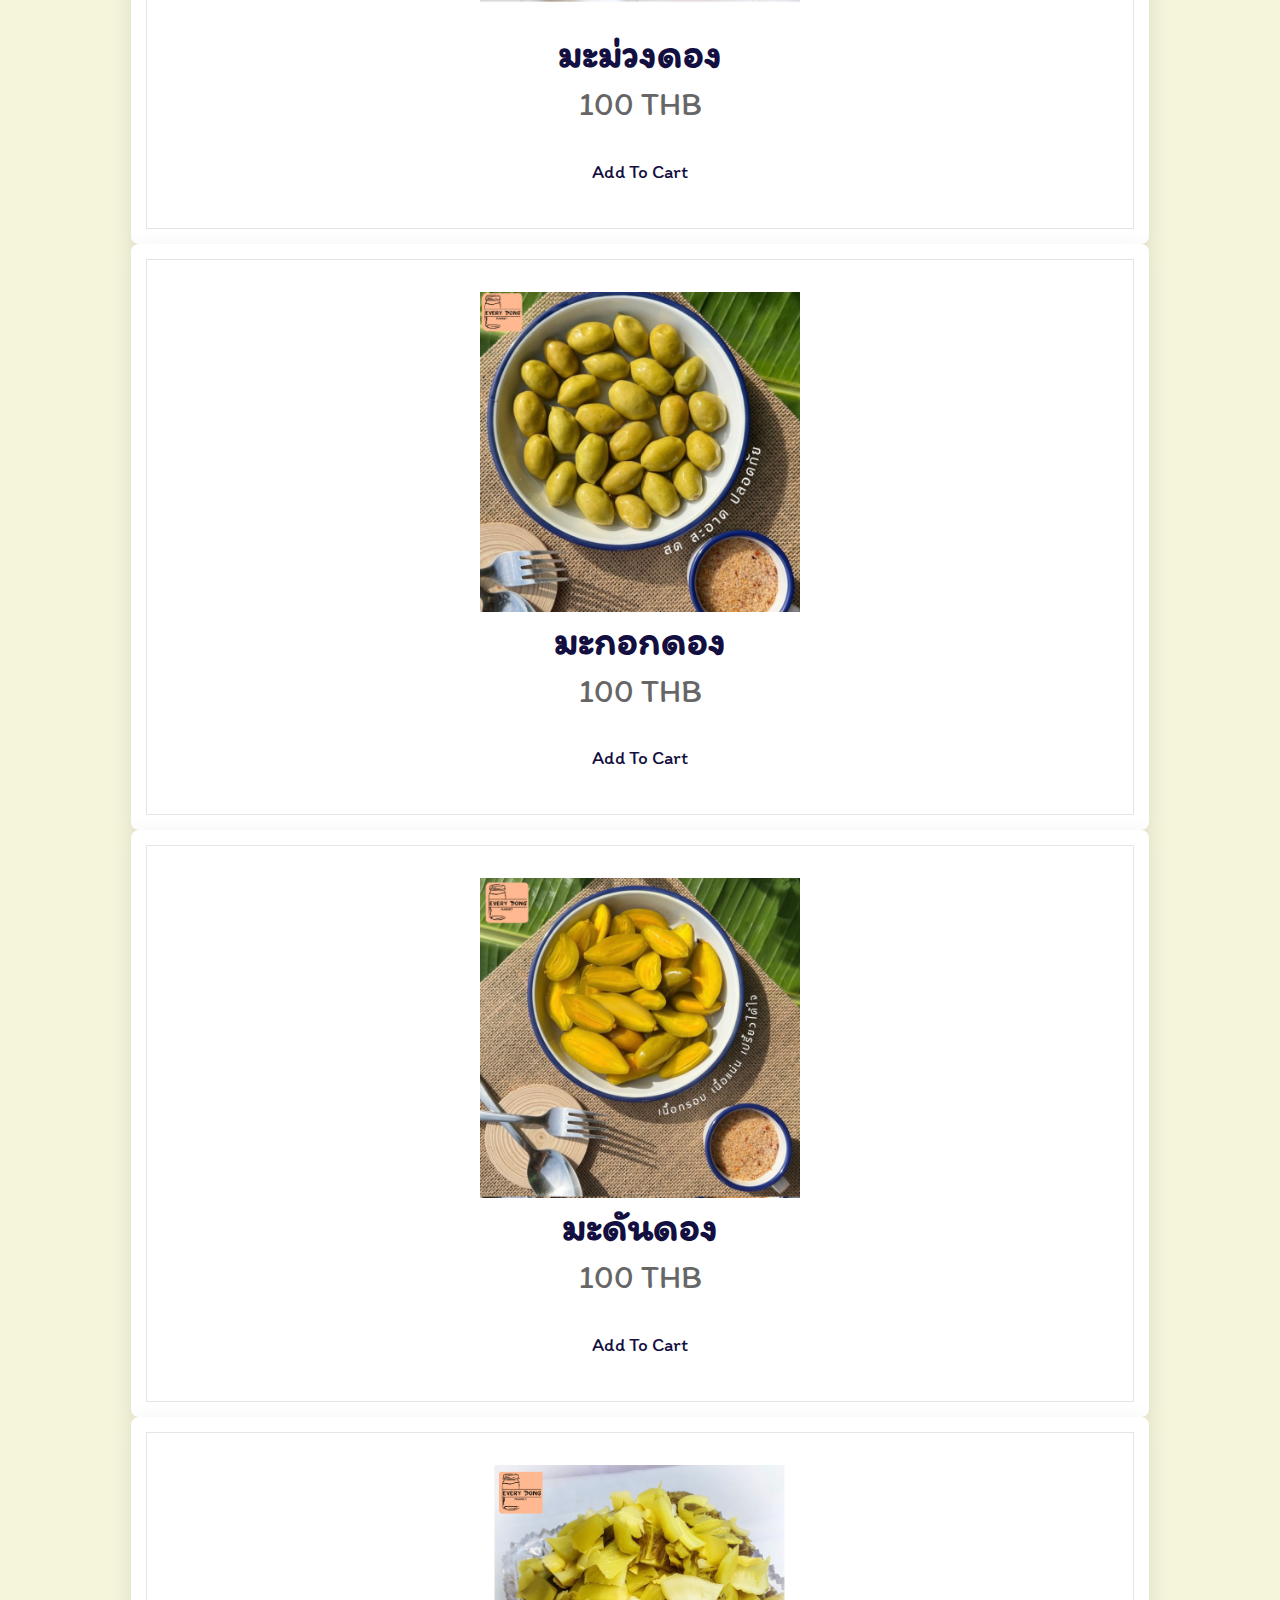
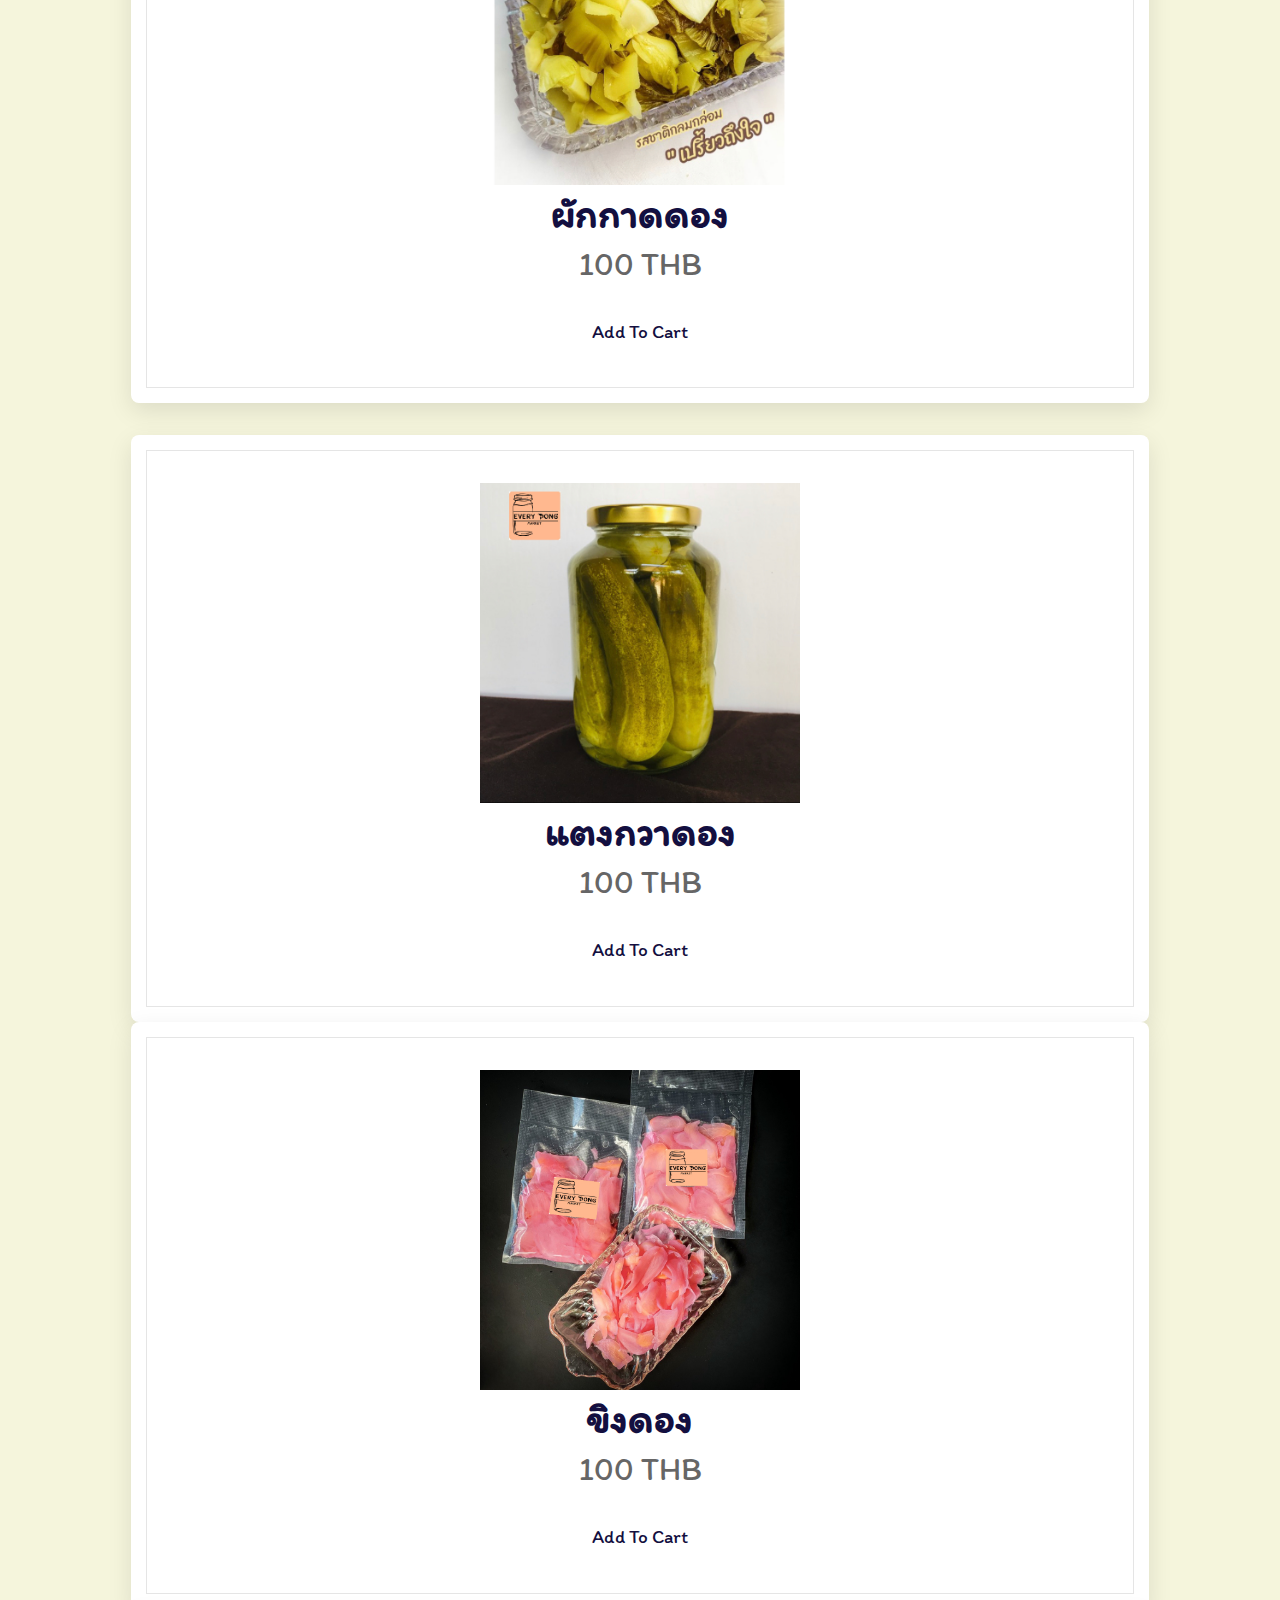
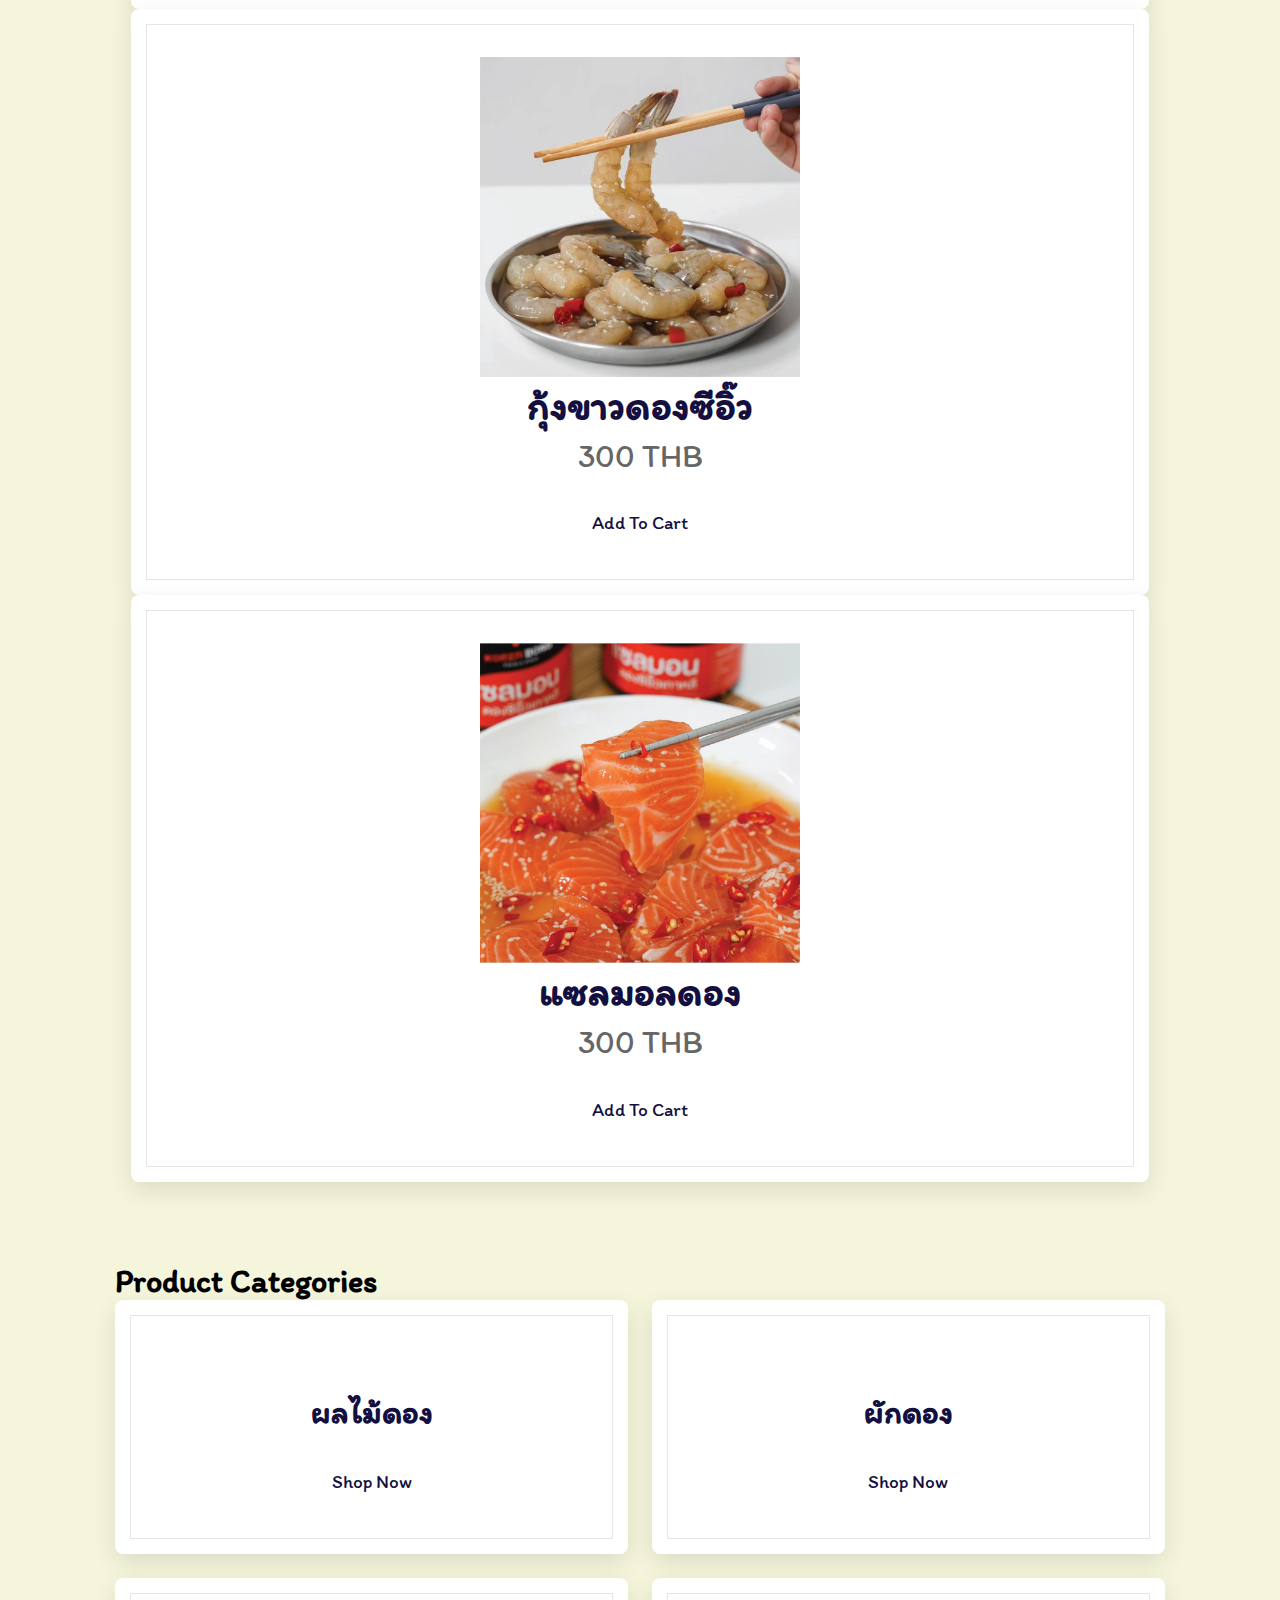
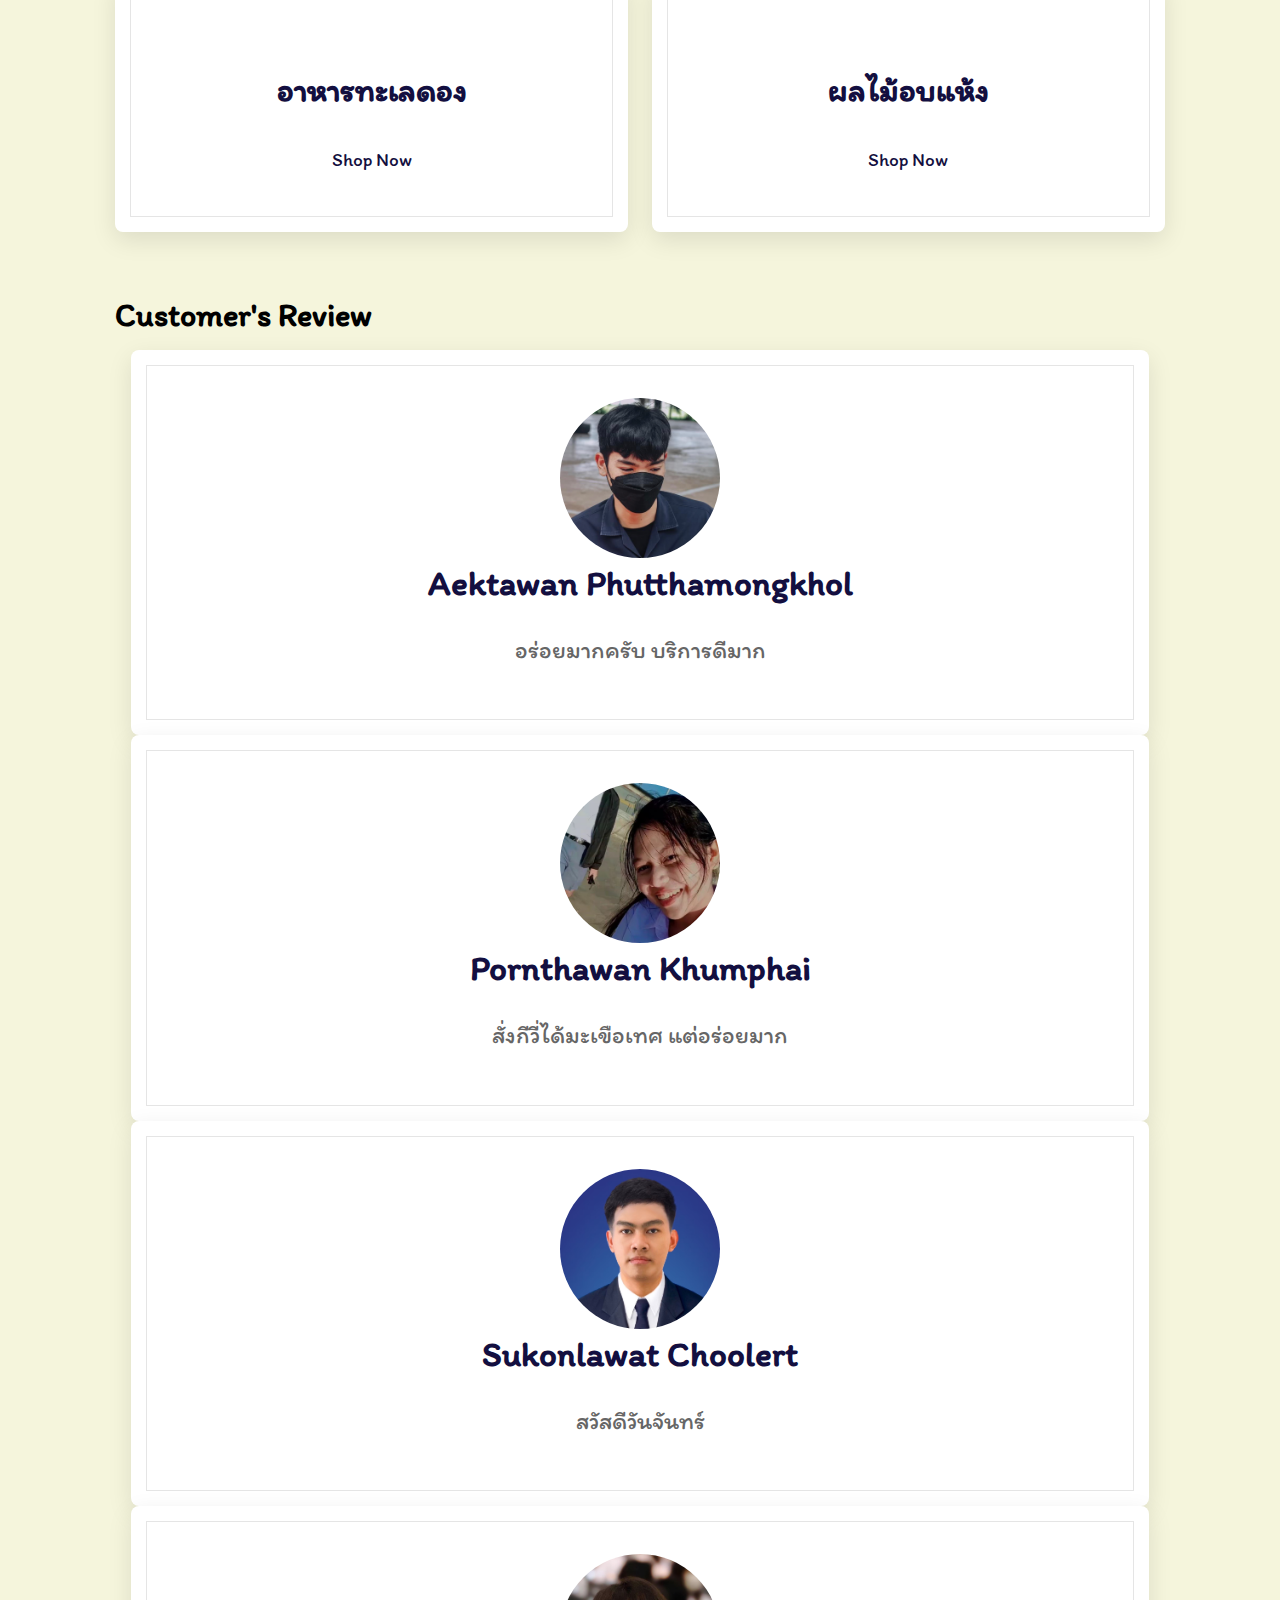
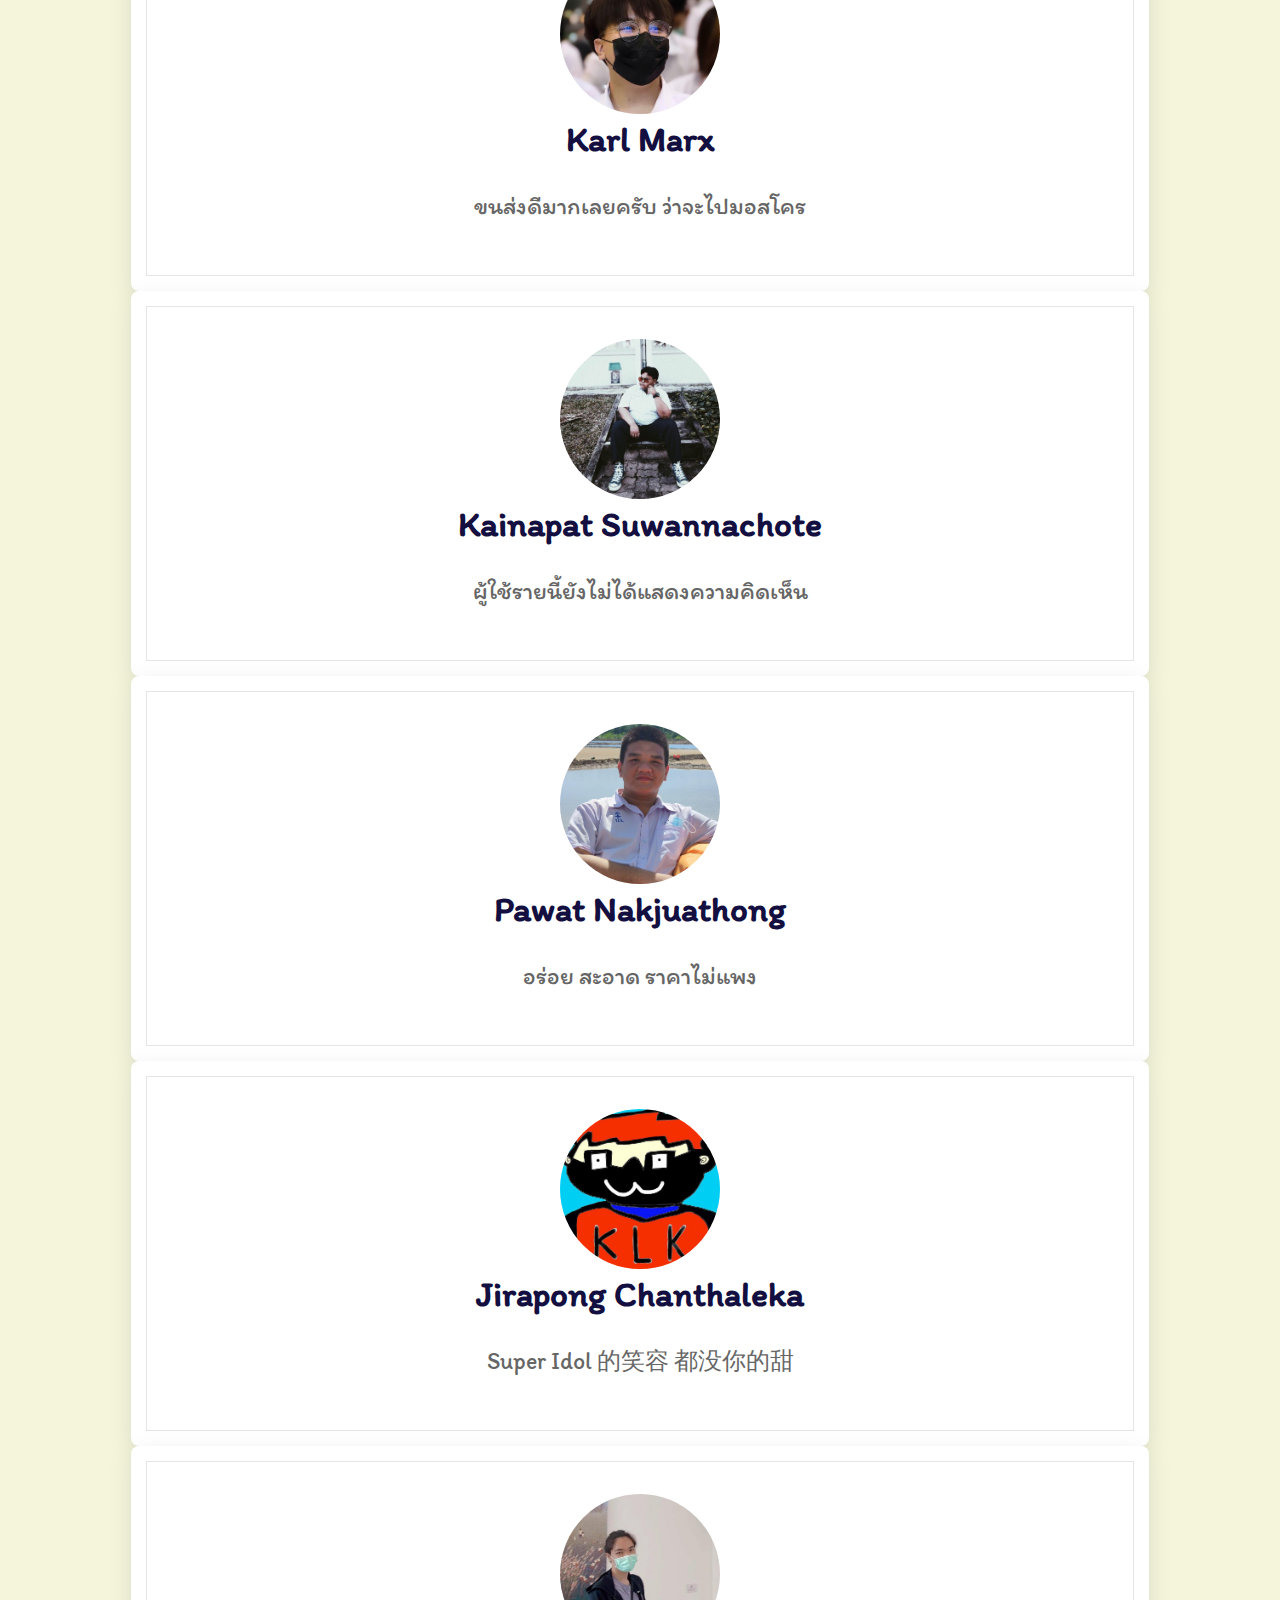
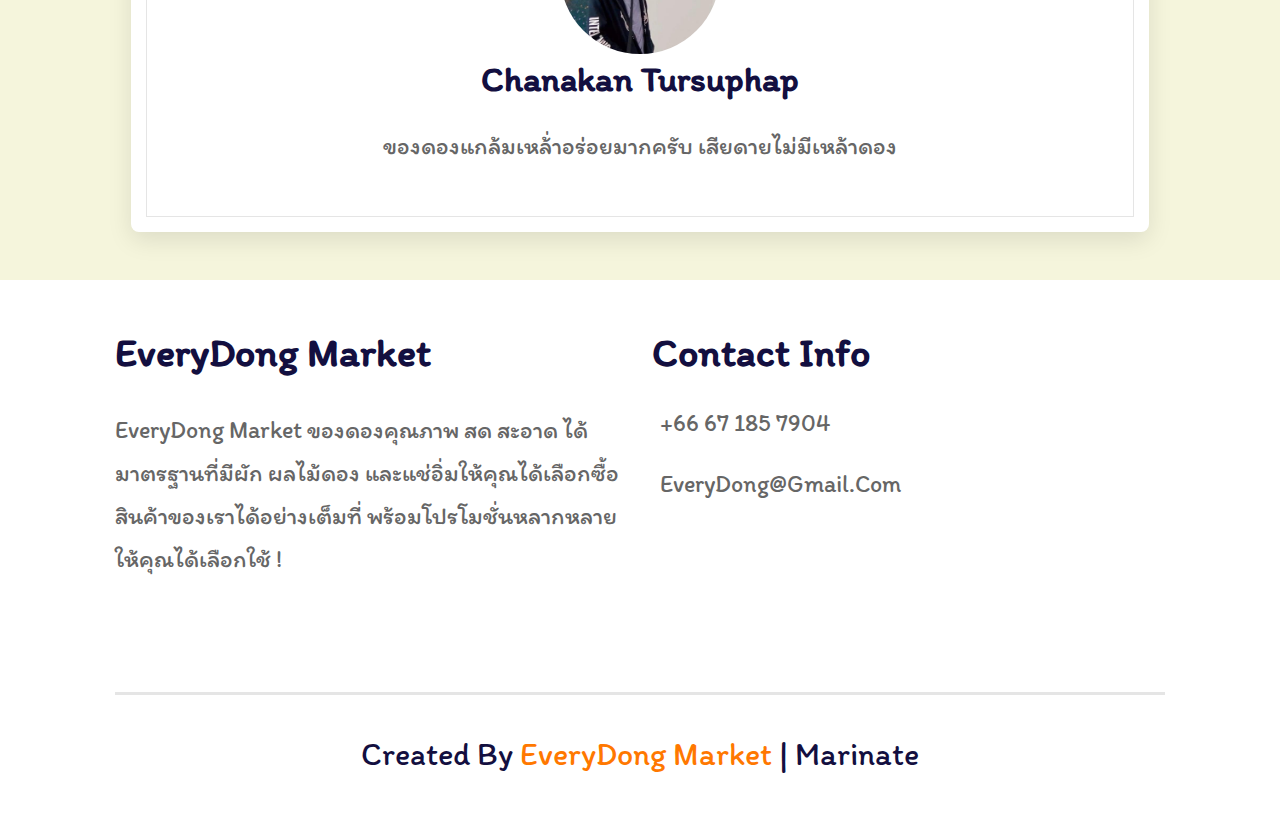
==== commit f8babcd9: "update" ====
--- a/index.html
+++ b/index.html
@@ -26,7 +26,7 @@
 
     <!--header-->
     <header class="header">
-        <a href="index.html"><img src="image/logo.png" alt="Logo" height="100px"></a>
+        <a href="index.html"><img src="image/logo.png" alt="Logo" class="logo"></a>
         <nav class="navbar">
             <a href="index.html">home</a>
             <a href="#products">products</a>
--- a/asset/mystyle.css
+++ b/asset/mystyle.css
@@ -65,7 +65,7 @@
     padding: 2rem 9%;
     background: rgb(250, 221, 180);
     box-shadow: gray;
-    height: 8vw;
+    height: 80px;
     
 }
 
@@ -73,6 +73,8 @@
     font-size: 28px;
     font-weight: bolder;
     color:var(--black) ;
+    height: 70px;
+    width: 70px;
 }
 
 .header .logo i {
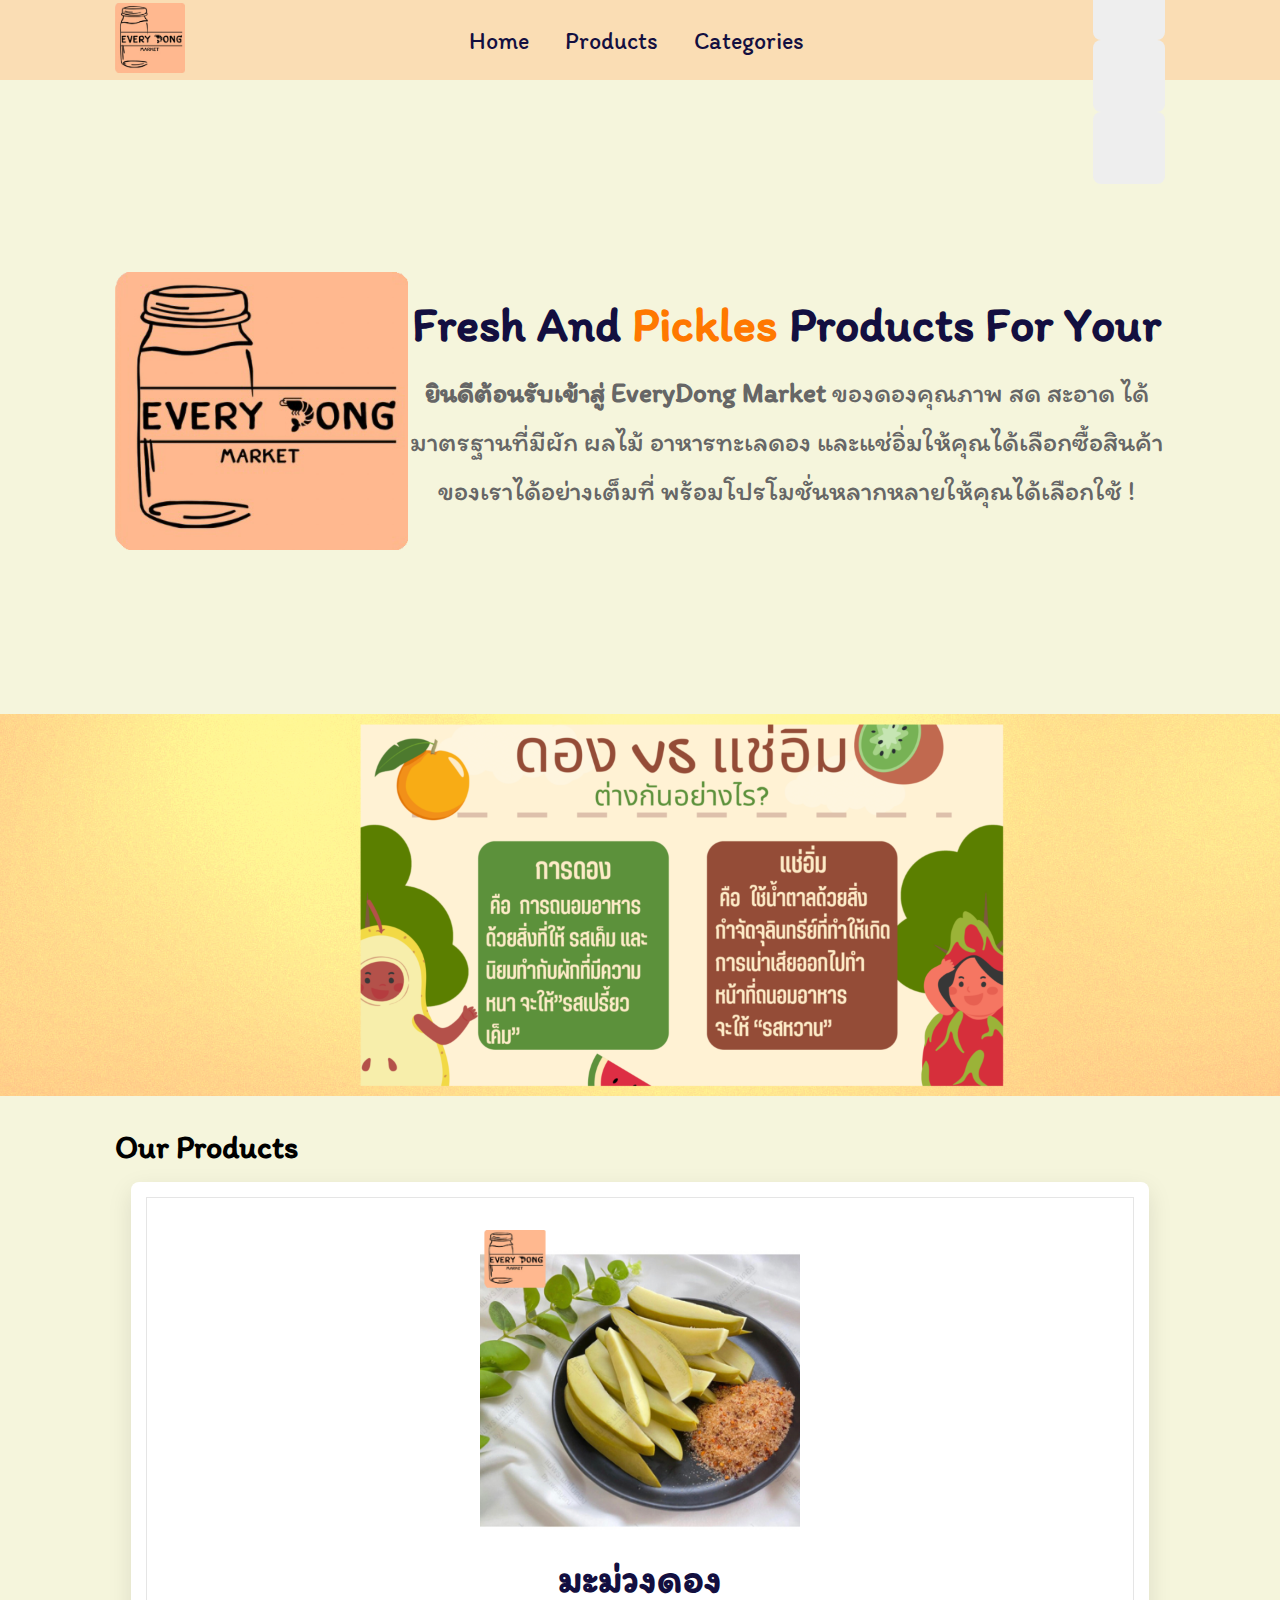
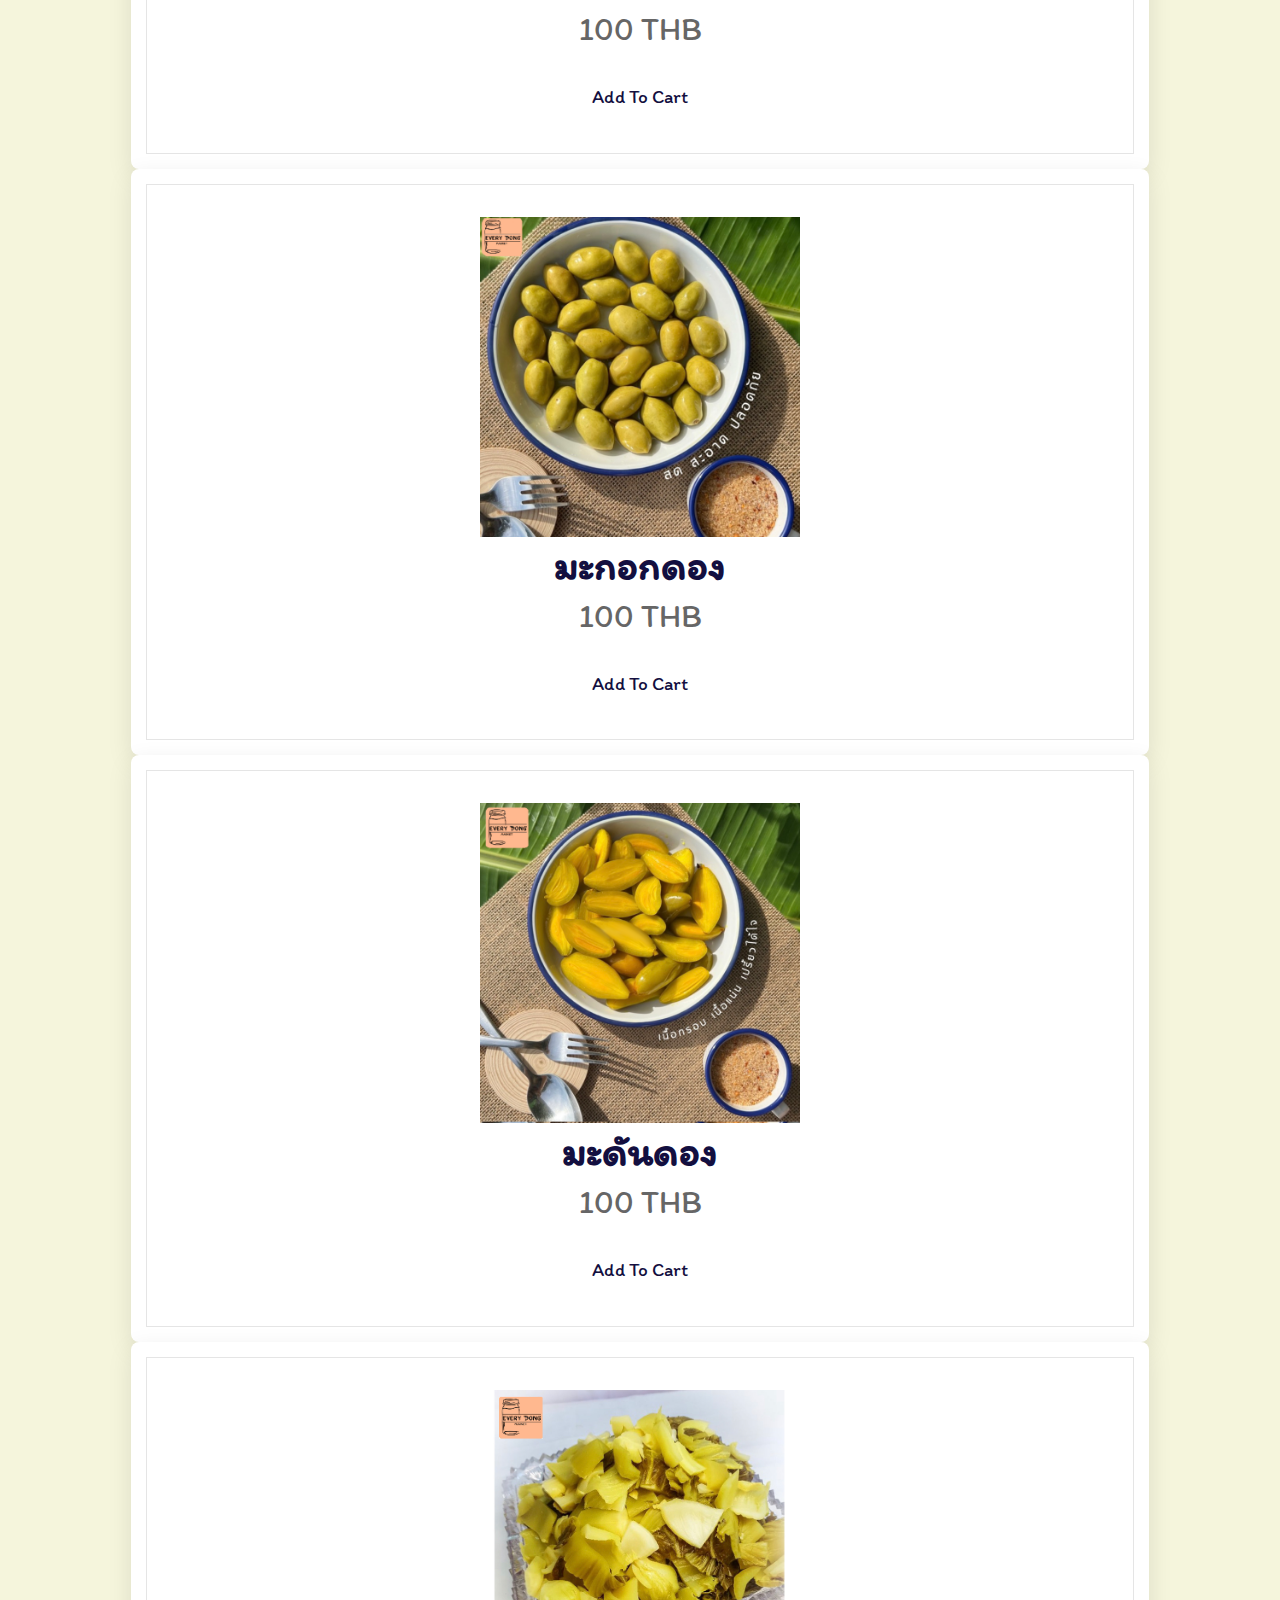
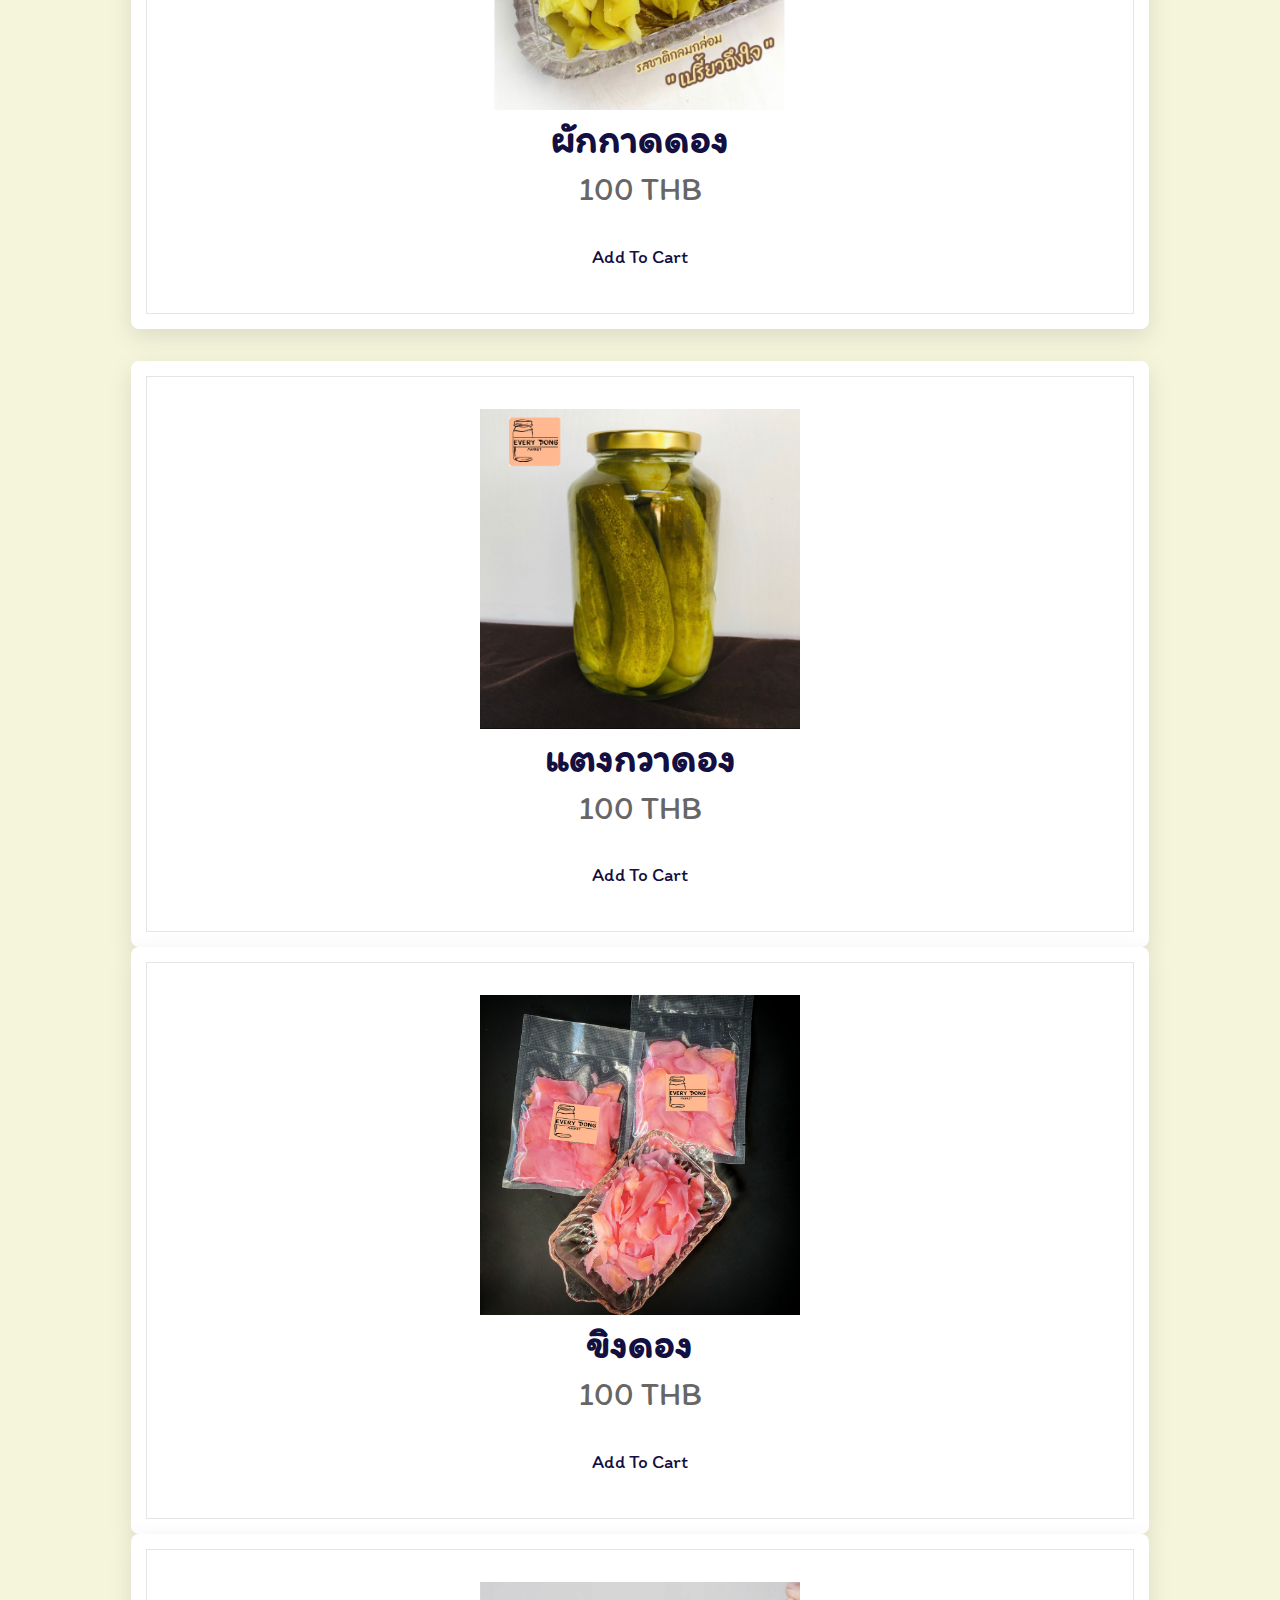
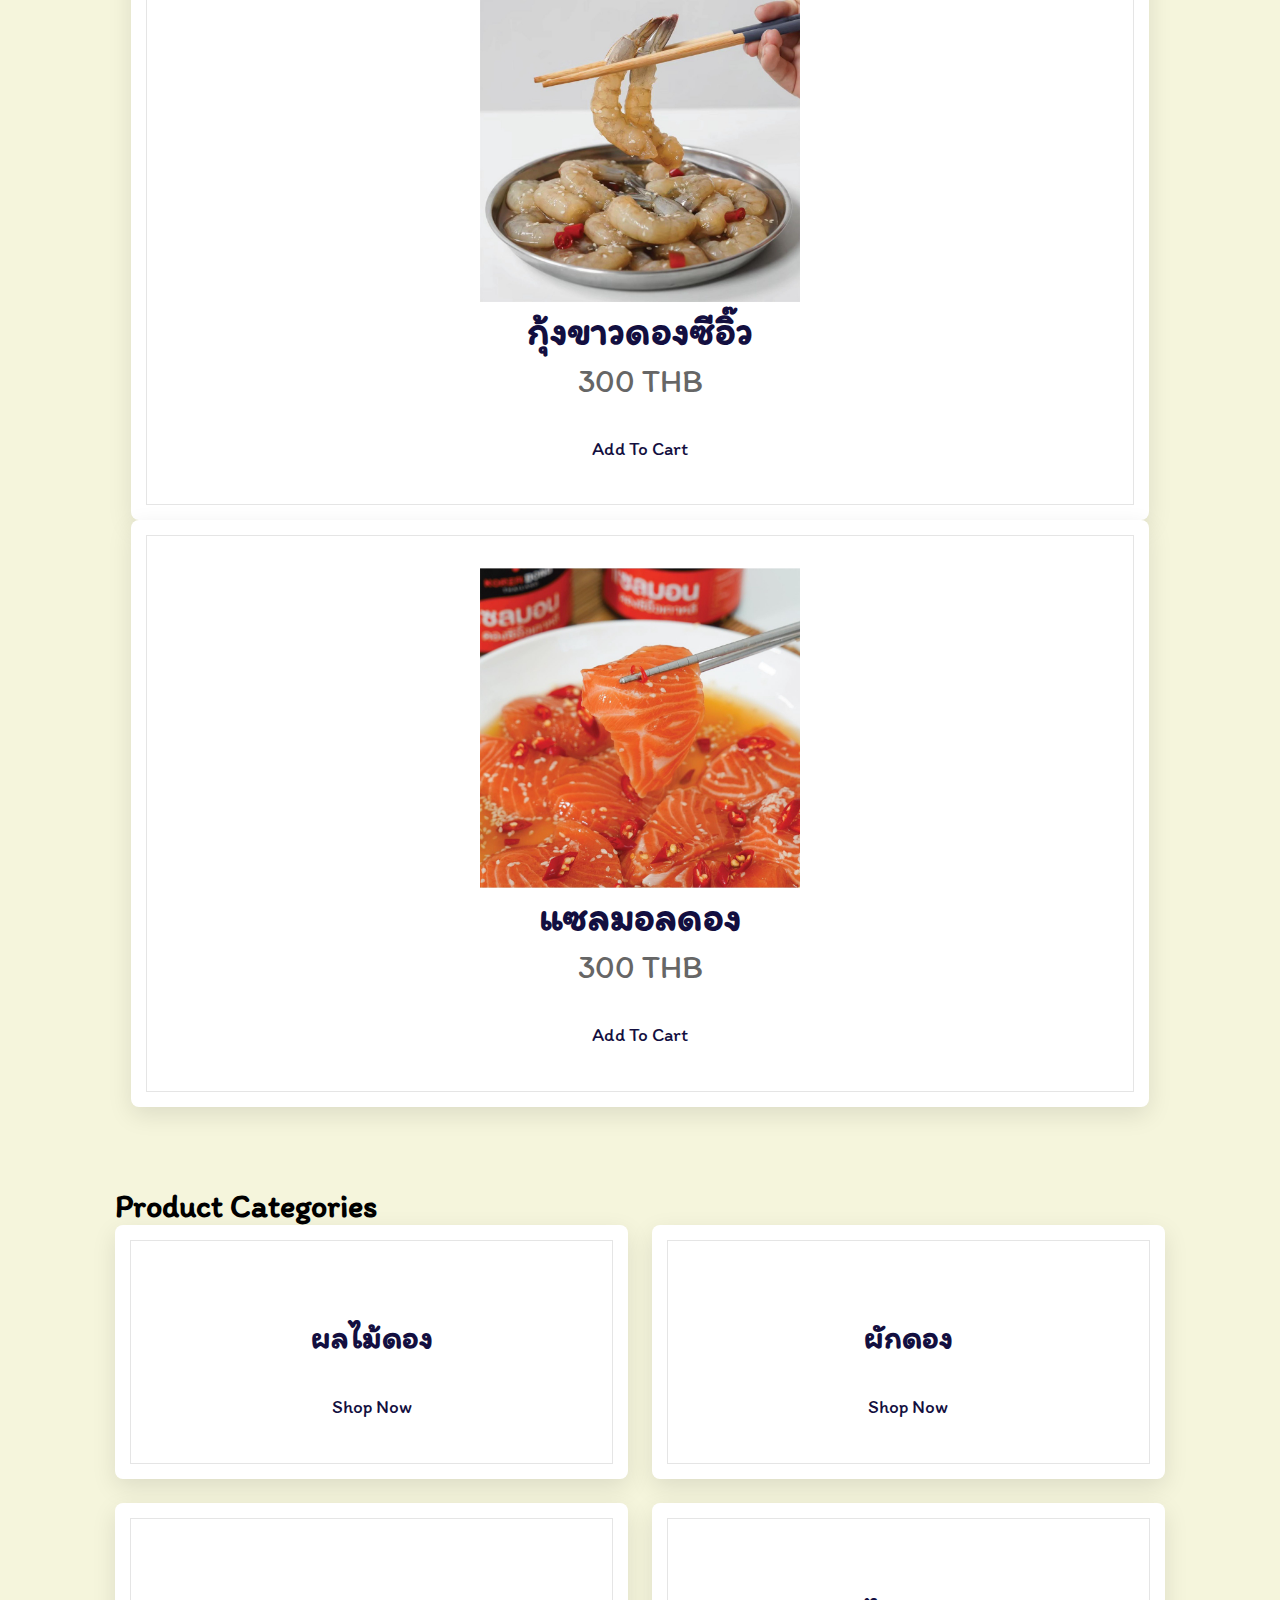
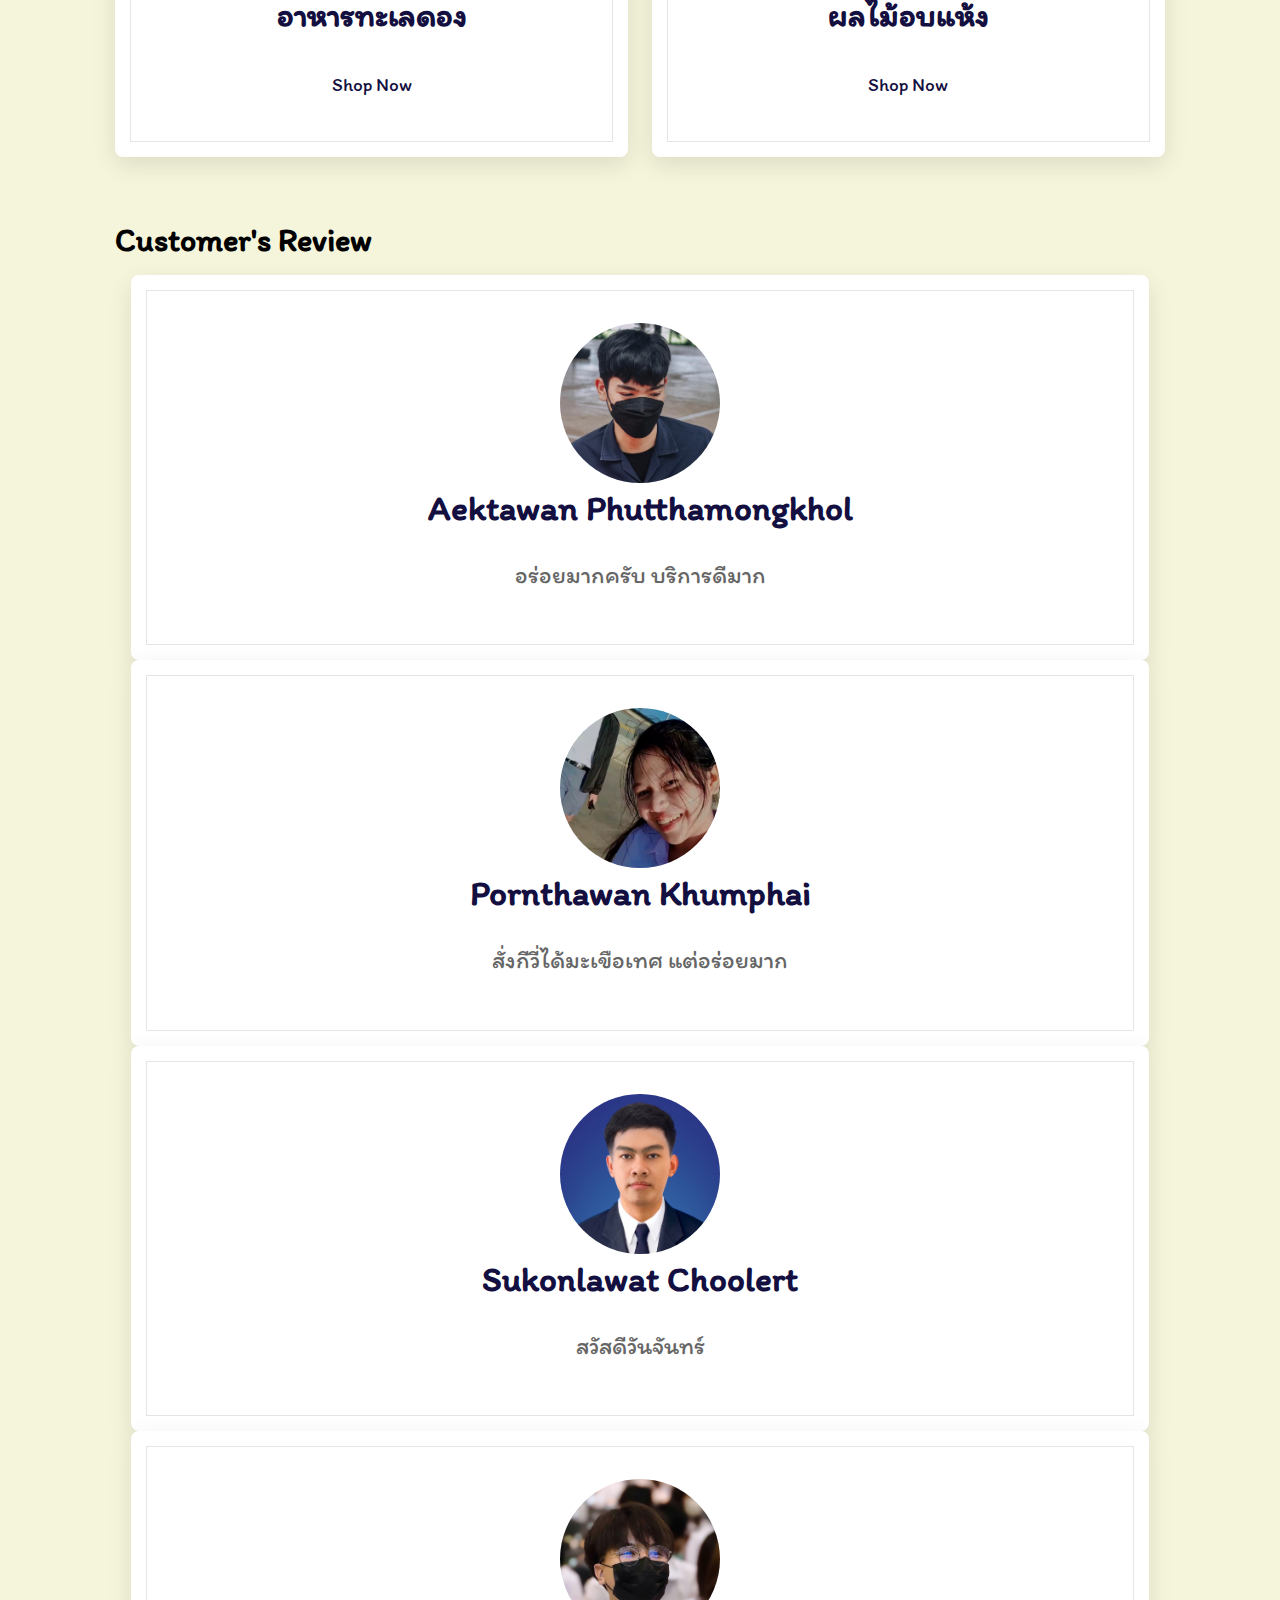
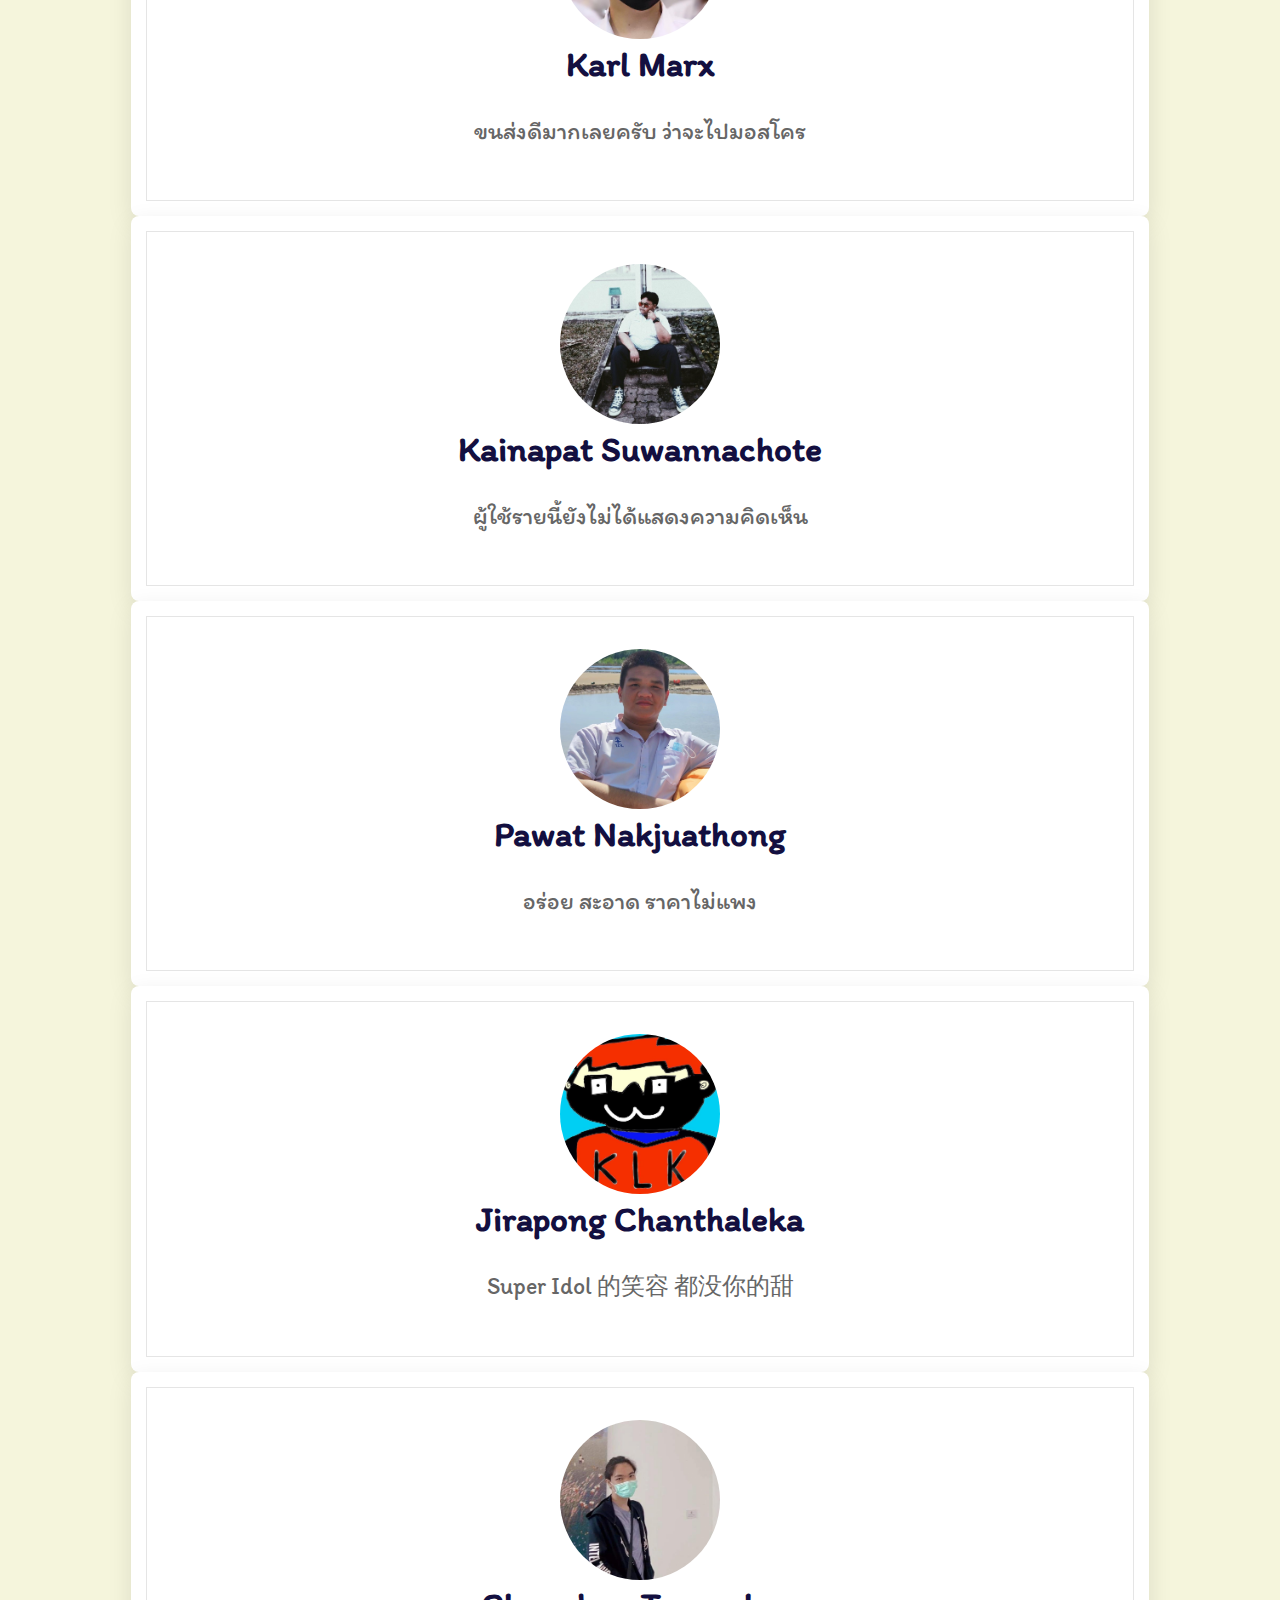
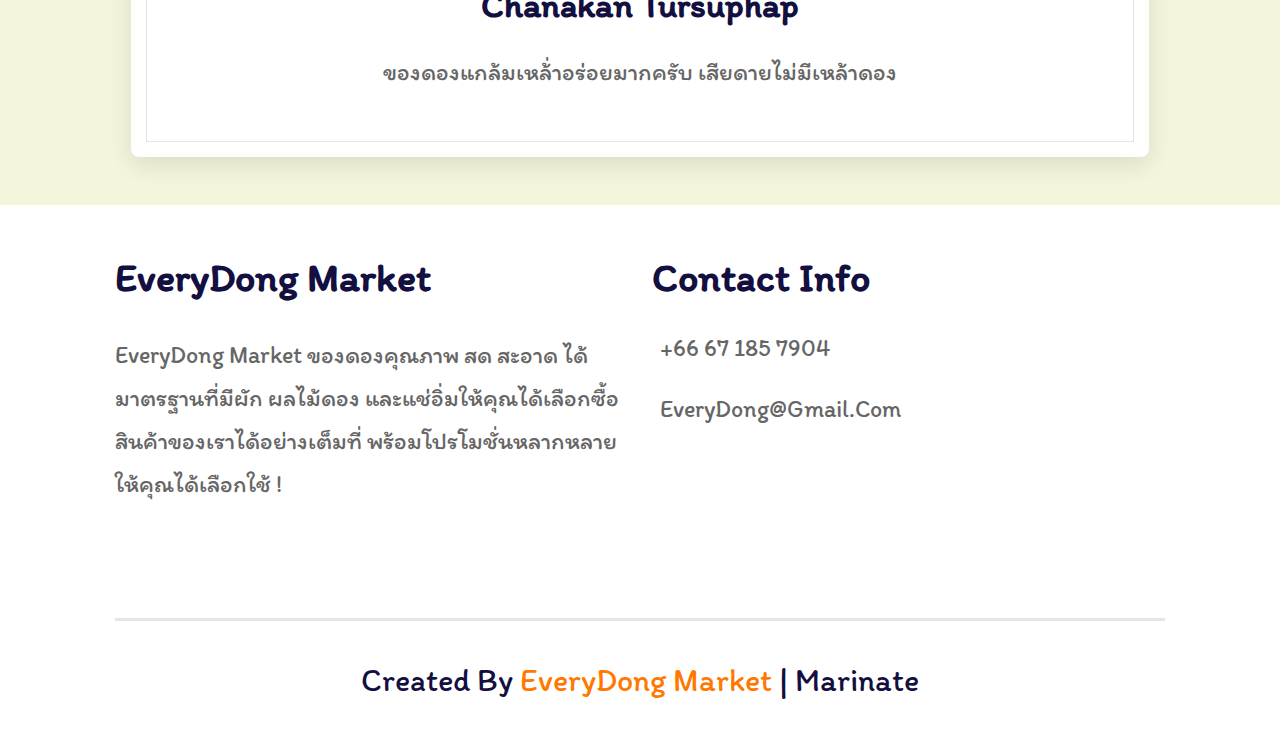
==== commit 254f9da3: "Update" ====
--- a/index.html
+++ b/index.html
@@ -94,10 +94,9 @@
 
     <section class="home" id="home">
 
-        <div align="center">
-            <a class="image featured" >
-                <img src="image/logo.png" alt="" />
-            </a>
+        <div align="home center">
+            
+            <img src="image/logo.png" alt="" class="responsive" width="400" height="400" />
         </div>
         <div class="content">
             <h3>fresh and <span>pickles</span> products for your</h3>
--- a/asset/mystyle.css
+++ b/asset/mystyle.css
@@ -271,7 +271,11 @@
     align-items: center;
     width: 100%;
 }
-
+.responsive {
+    width: 100%;
+    max-width: 400px;
+    height: auto;
+  }
 
 
 .home{
